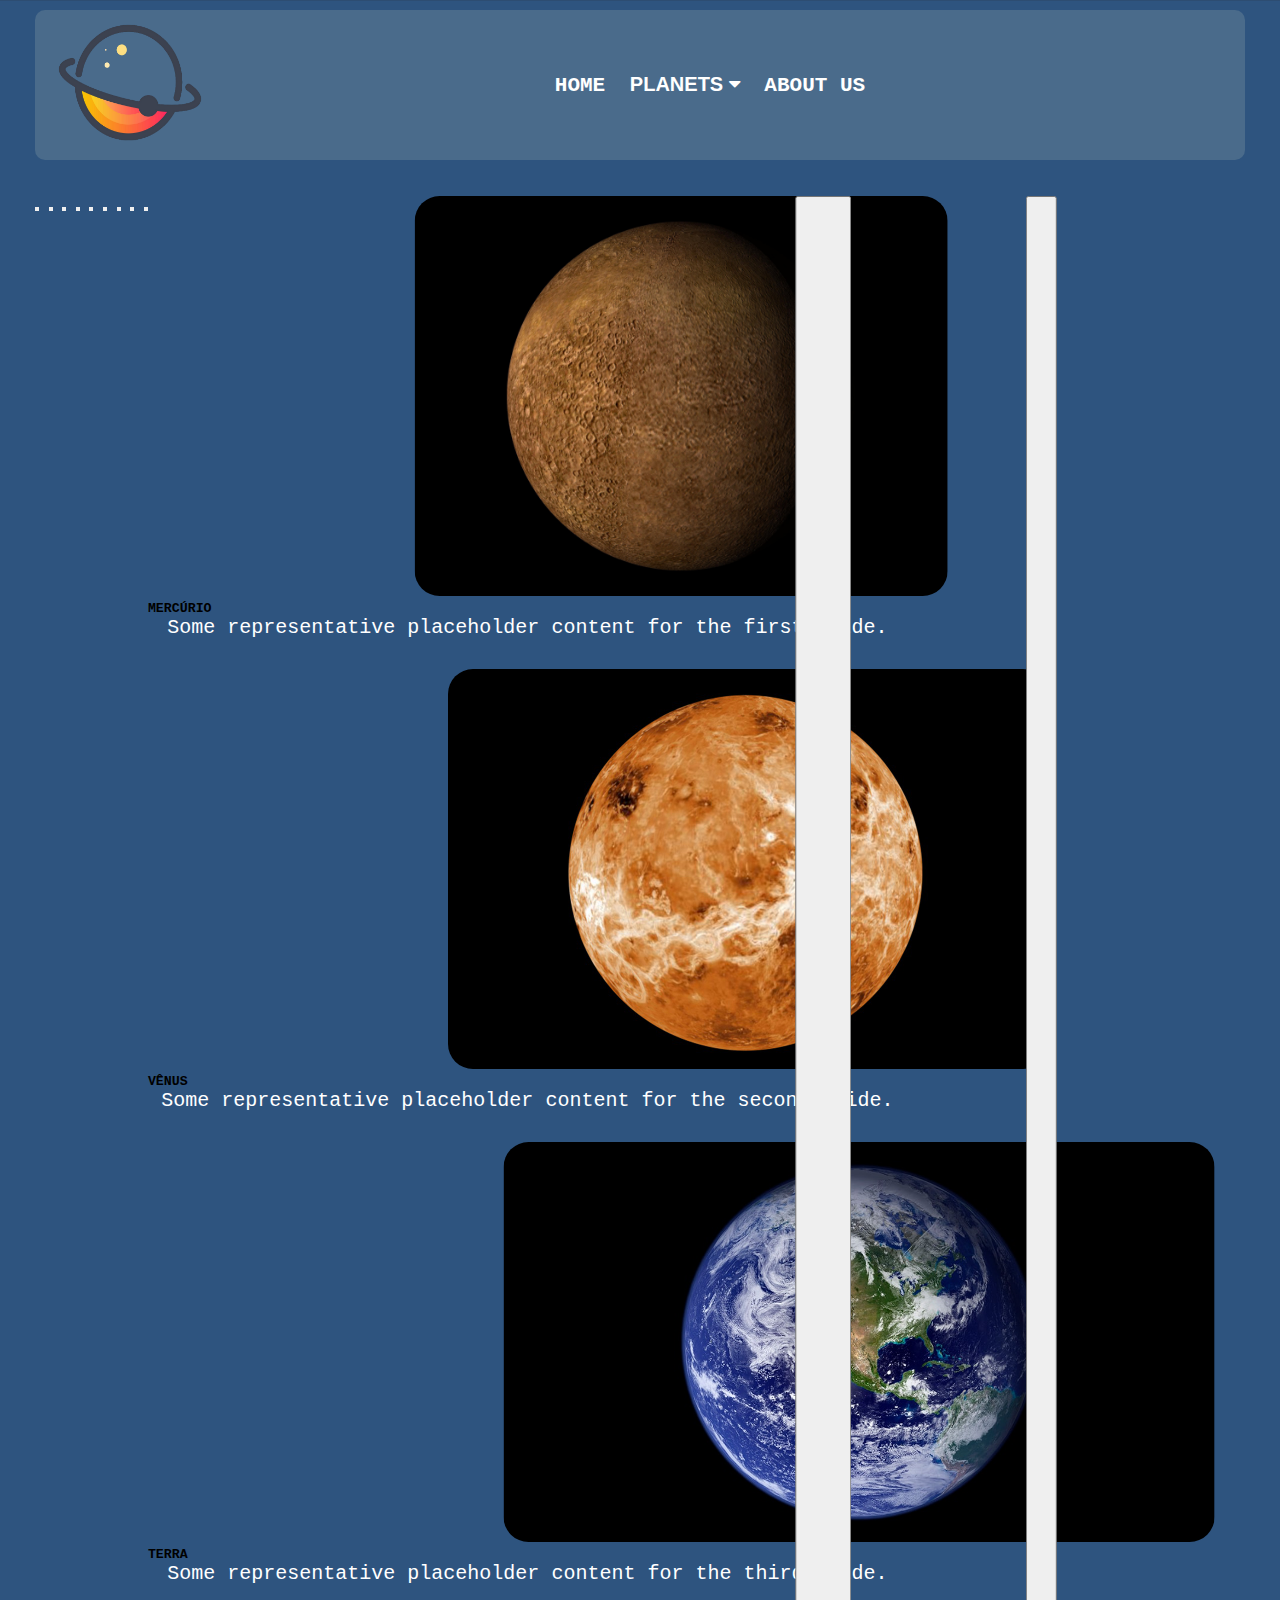
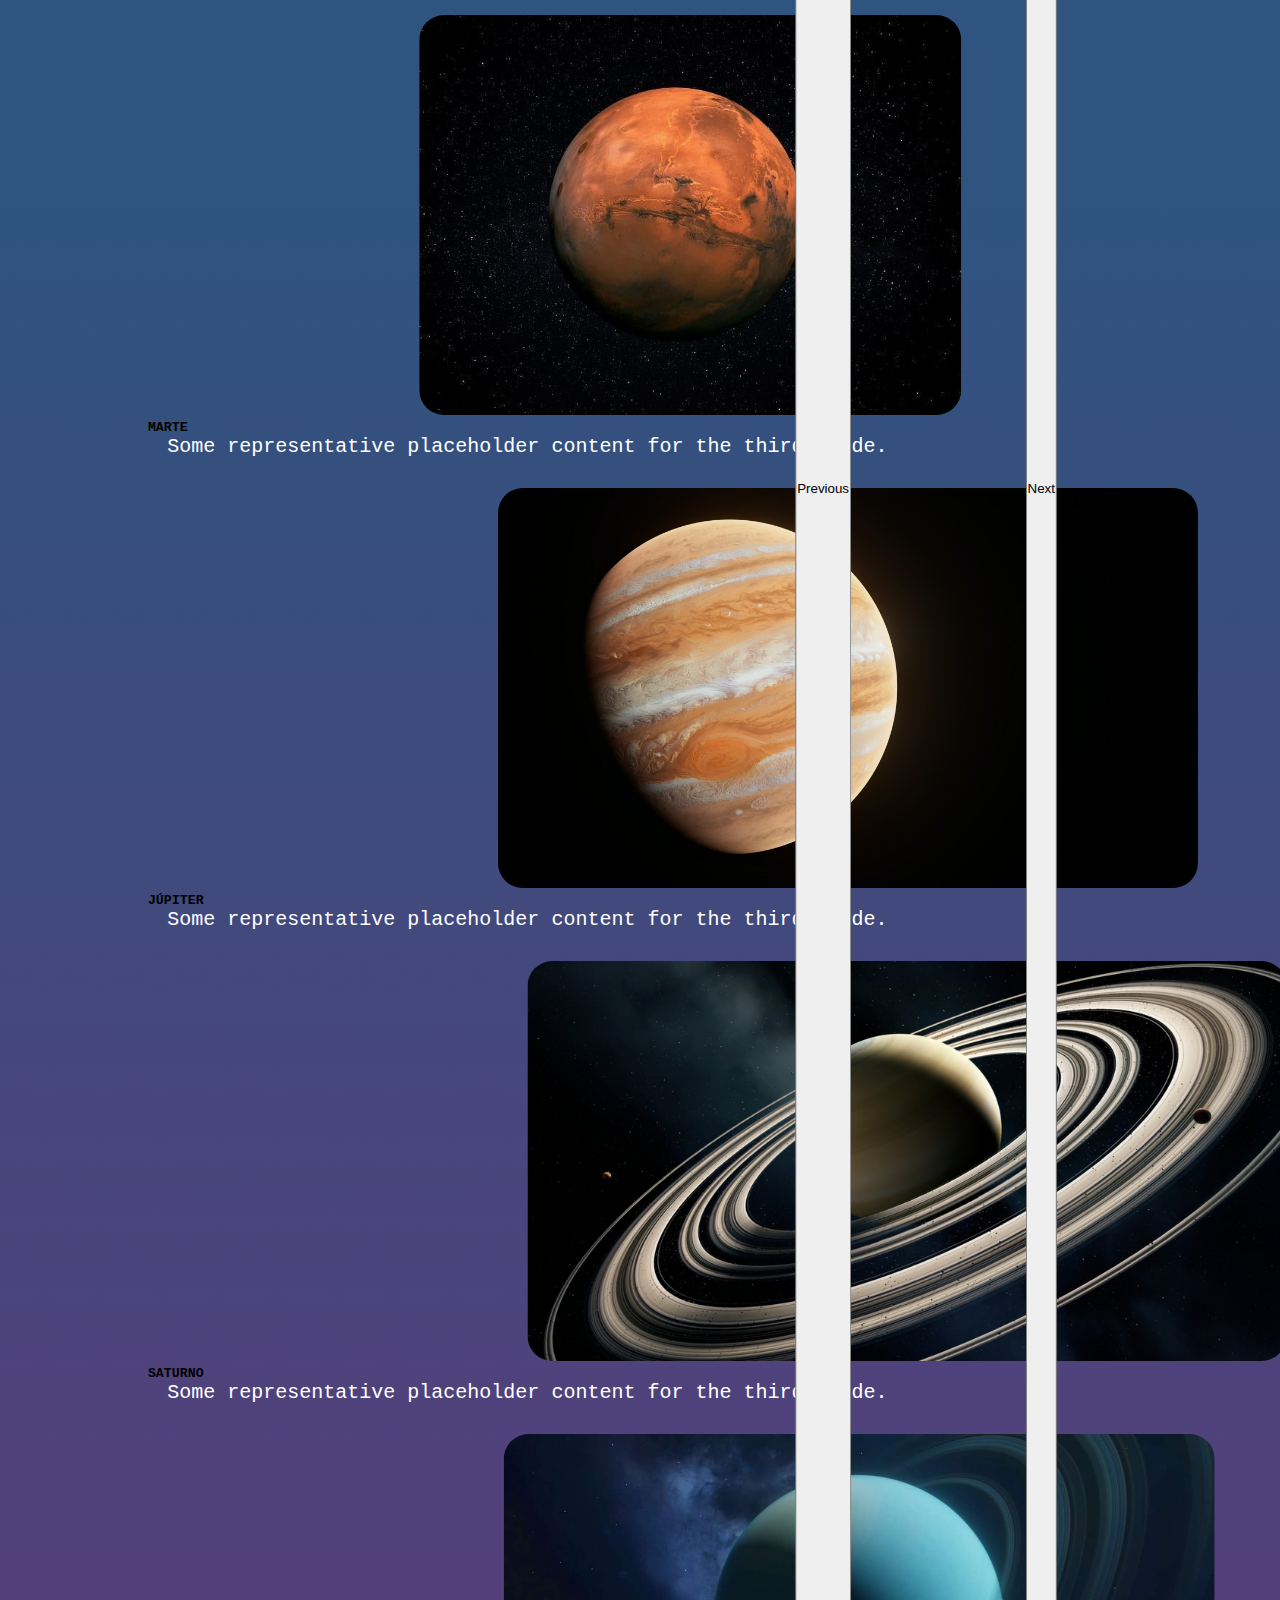
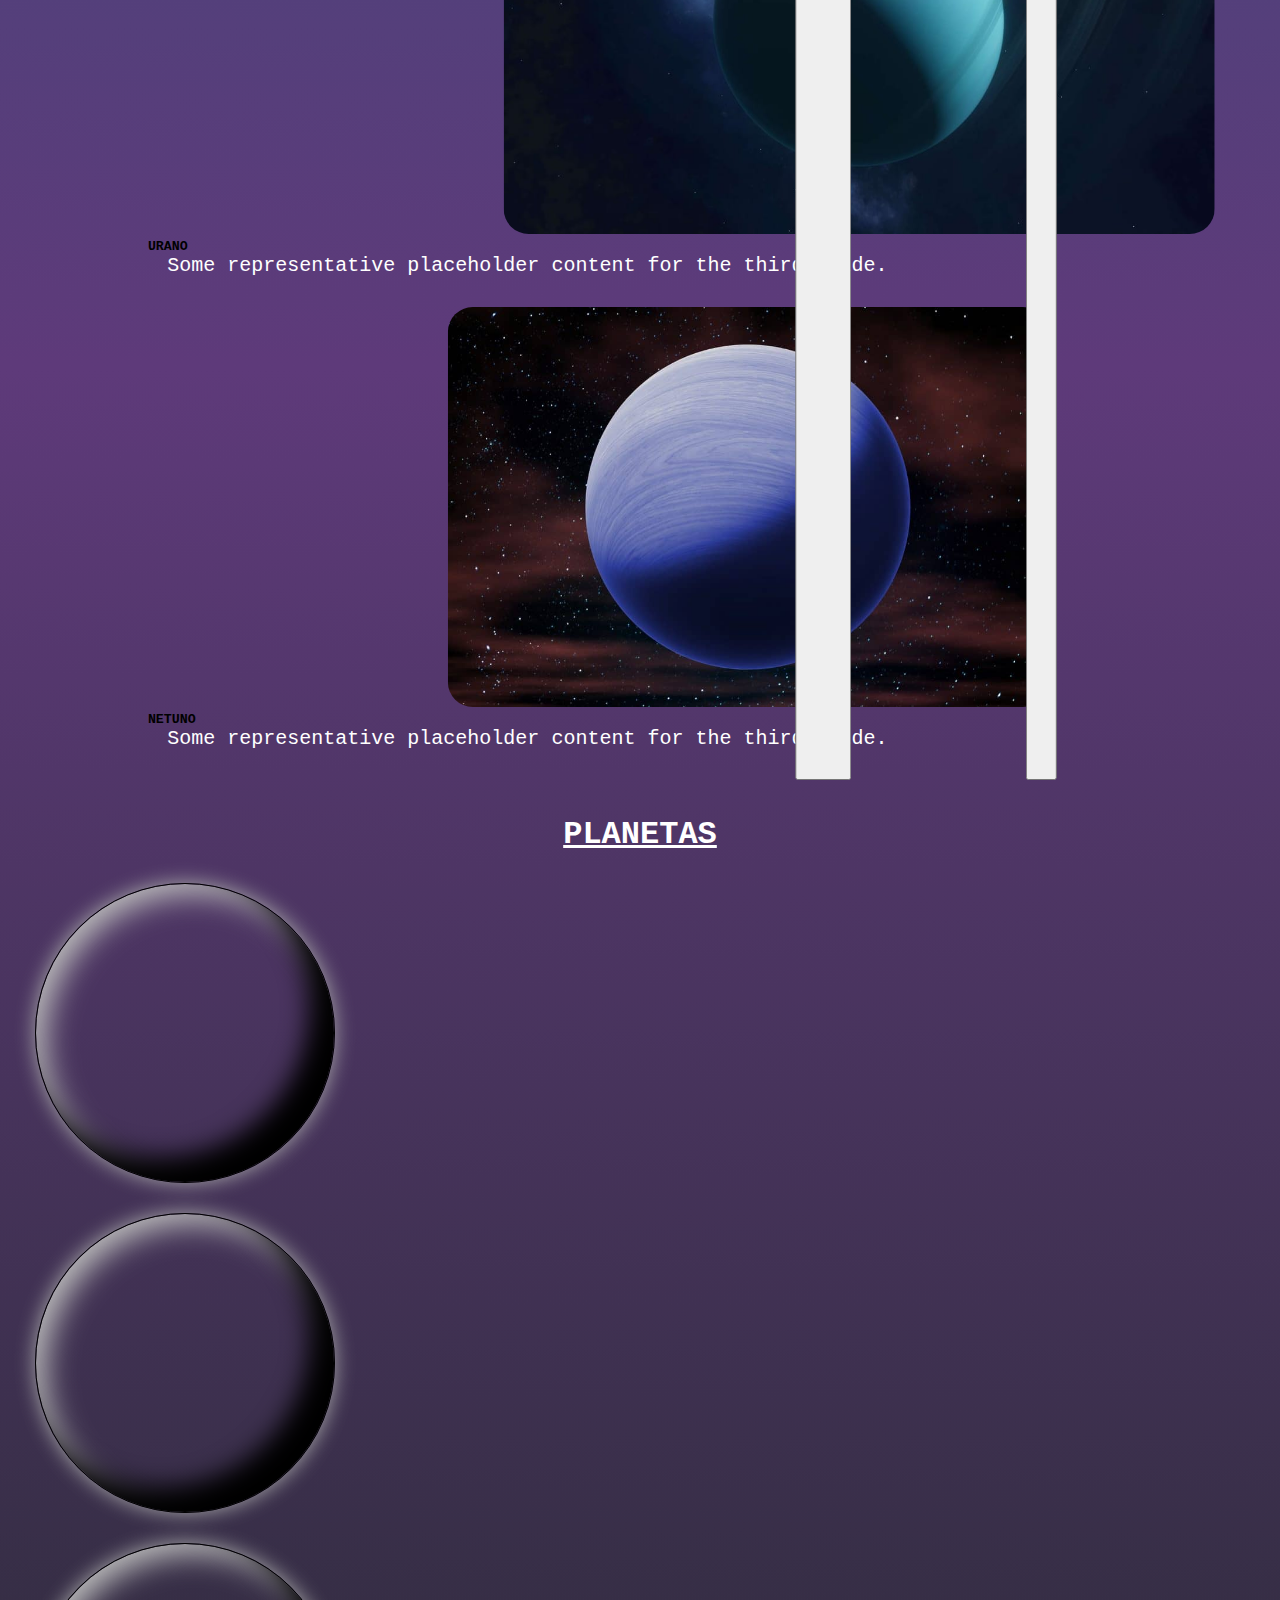
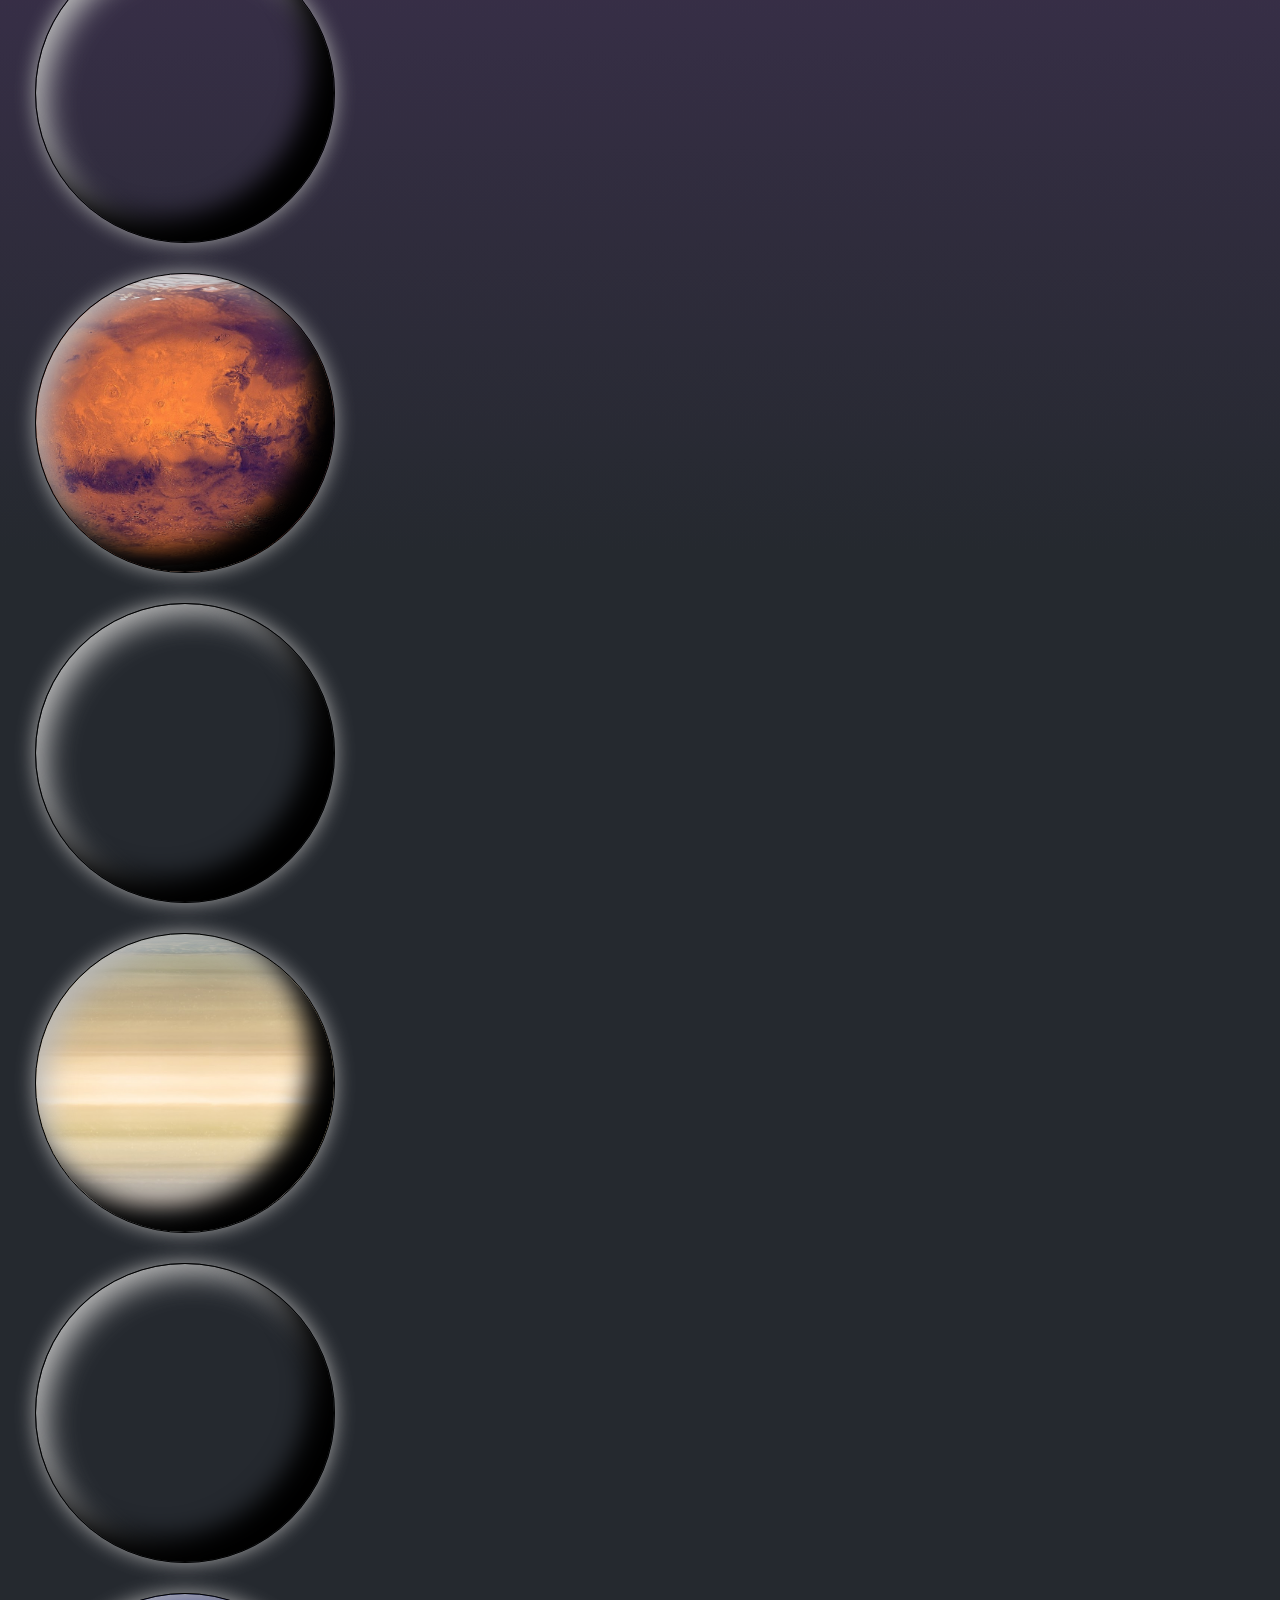
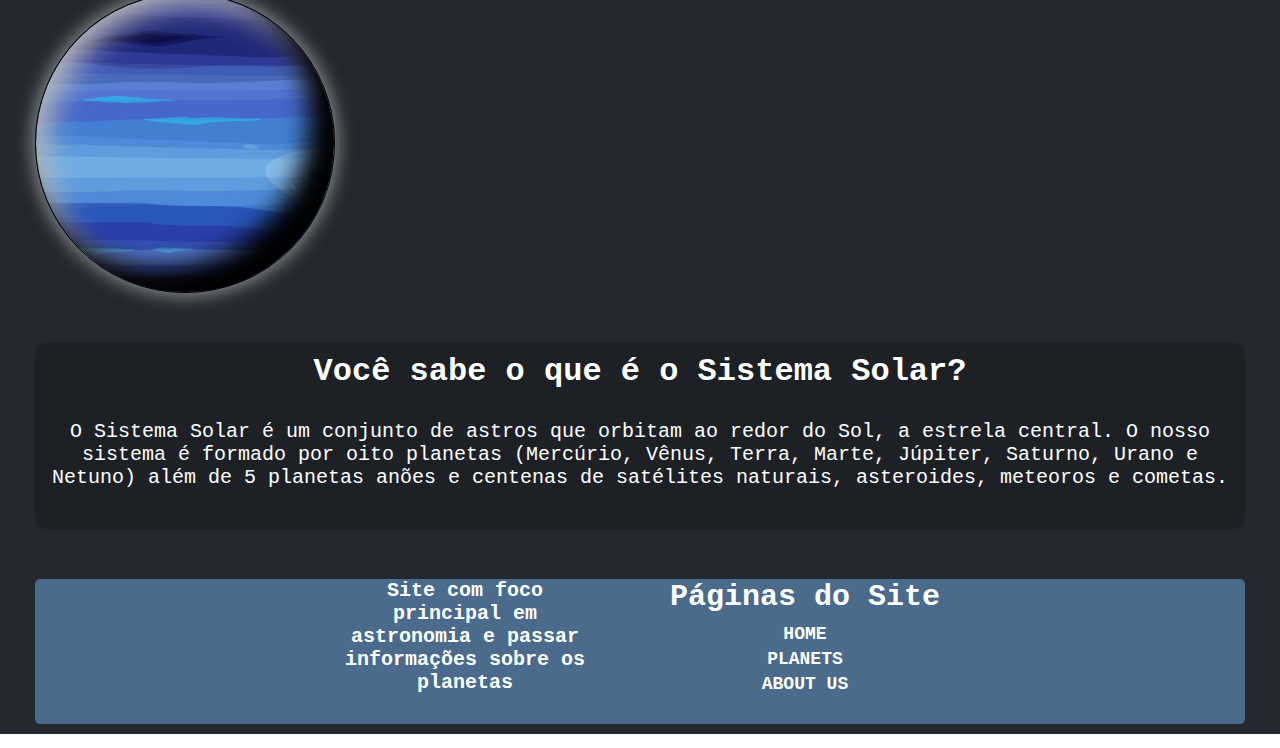
==== index.html @ 299918c6 "Pages" ====
<!DOCTYPE html>
<html lang="pt-br">

<head>
  <meta charset="UTF-8">
  <meta http-equiv="X-UA-Compatible" content="IE=edge">
  <meta name="viewport" content="width=device-width, initial-scale=1.0">
  <meta http-equiv="X-UA-Compatible" content="ie=edge">
  <meta http-equiv="Content-Type" content="text/html;charset=UTF-8">
  <link href="https://cdn.jsdelivr.net/npm/bootstrap@5.3.0-alpha1/dist/css/bootstrap.min.css" rel="stylesheet"
    integrity="sha384-GLhlTQ8iRABdZLl6O3oVMWSktQOp6b7In1Zl3/Jr59b6EGGoI1aFkw7cmDA6j6gD" crossorigin="anonymous">
  <link rel="stylesheet" href="https://cdnjs.cloudflare.com/ajax/libs/font-awesome/6.2.0/css/all.min.css" />
  <link rel="stylesheet" href="https://cdnjs.cloudflare.com/ajax/libs/font-awesome/4.7.0/css/font-awesome.min.css" />
  <title>Planets Informations</title>
  <link rel="stylesheet" href="css/style.css" />
</head>

<body class="bg-transparent">
  <div class="myTopnav" id="myTopnav">
    <img src="img/logo.png" />
    <div class="links">
      <a href="javascript:void(0);" class="icon" onclick="myFunction()">
        <i class="fa fa-bars"></i>
      </a>
      <a href="index.html" class="active">HOME</a>
      <div class="dropdown">
        <button class="dropbtn">PLANETS
          <i class="fa fa-caret-down"></i>
          </a>
          <div class="dropdown-content">
            <a class="isDisabled" href="#">MERCÚRIO</a>
            <a href="#">VÊNUS</a>
            <a href="planetas/Terra/index.html">TERRA</a>
            <a href="planetas/Marte/index.html">MARTE</a>
            <a class="isDisabled" href="#">JÚPITER</a>
            <a href="planetas/Saturno/index.html">SATURNO</a>
            <a class="isDisabled" href="#">URANO</a>
            <a href="#">NETUNO</a>
          </div>
      </div>
      <a href="planetas/SolarSystem.html">ABOUT US</a>
    </div>
  </div><br><br>

  <div id="carouselExampleAutoplaying" class="carousel slide carousel-fade position-sticky" data-bs-ride="carousel">
    <div class="carousel-indicators">
      <button type="button" data-bs-target="#carouselExampleCaptions" data-bs-slide-to="0" class="active"
        aria-current="true" aria-label="Slide 1"></button>
      <button type="button" data-bs-target="#carouselExampleCaptions" data-bs-slide-to="1"
        aria-label="Slide 2"></button>
      <button type="button" data-bs-target="#carouselExampleCaptions" data-bs-slide-to="2"
        aria-label="Slide 3"></button>
      <button type="button" data-bs-target="#carouselExampleCaptions" data-bs-slide-to="3"
        aria-label="Slide 4"></button>
      <button type="button" data-bs-target="#carouselExampleCaptions" data-bs-slide-to="4"
        aria-label="Slide 5"></button>
      <button type="button" data-bs-target="#carouselExampleCaptions" data-bs-slide-to="5"
        aria-label="Slide 6"></button>
      <button type="button" data-bs-target="#carouselExampleCaptions" data-bs-slide-to="6"
        aria-label="Slide 7"></button>
      <button type="button" data-bs-target="#carouselExampleCaptions" data-bs-slide-to="7"
        aria-label="Slide 8"></button>
      <button type="button" data-bs-target="#carouselExampleCaptions" data-bs-slide-to="8"
        aria-label="Slide 9"></button>
    </div>
    <div class="carousel-inner">
      <div class="carousel-item active ">
        <img src="img/img-1.jpg" class="d-block w-50 " alt="...">
        <div class="carousel-caption d-none d-md-block">
          <h5>MERCÚRIO</h5>
          <p>Some representative placeholder content for the first slide.</p>
        </div>
      </div>
      <div class="carousel-item">
        <img src="img/img-2.jpg" class="d-block w-50" alt="...">
        <div class="carousel-caption d-none d-md-block">
          <h5>VÊNUS</h5>
          <p>Some representative placeholder content for the second slide.</p>
        </div>
      </div>
      <div class="carousel-item">
        <img src="img/img-3.jpg" class="d-block w-50" alt="...">
        <div class="carousel-caption d-none d-md-block">
          <h5>TERRA</h5>
          <p>Some representative placeholder content for the third slide.</p>
        </div>
      </div>
      <div class="carousel-item">
        <img src="img/img-4.jpg" class="d-block w-50" alt="...">
        <div class="carousel-caption d-none d-md-block">
          <h5>MARTE</h5>
          <p>Some representative placeholder content for the third slide.</p>
        </div>
      </div>
      <div class="carousel-item">
        <img src="img/img-5.jpg" class="d-block w-50" alt="...">
        <div class="carousel-caption d-none d-md-block">
          <h5>JÚPITER</h5>
          <p>Some representative placeholder content for the third slide.</p>
        </div>
      </div>
      <div class="carousel-item">
        <img src="img/img-6.jpg" class="d-block w-50" alt="...">
        <div class="carousel-caption d-none d-md-block">
          <h5>SATURNO</h5>
          <p>Some representative placeholder content for the third slide.</p>
        </div>
      </div>
      <div class="carousel-item">
        <img src="img/img-7.jpg" class="d-block w-50" alt="...">
        <div class="carousel-caption d-none d-md-block">
          <h5>URANO</h5>
          <p>Some representative placeholder content for the third slide.</p>
        </div>
      </div>
      <div class="carousel-item">
        <img src="img/img-8.jpg" class="d-block w-50" alt="...">
        <div class="carousel-caption d-none d-md-block">
          <h5>NETUNO</h5>
          <p>Some representative placeholder content for the third slide.</p>
        </div>
      </div>
    </div>
    <button class="carousel-control-prev" type="button" data-bs-target="#carouselExampleAutoplaying"
      data-bs-slide="prev">
      <span class="carousel-control-prev-icon" aria-hidden="true"></span>
      <span class="visually-hidden">Previous</span>
    </button>
    <button class="carousel-control-next" type="button" data-bs-target="#carouselExampleAutoplaying"
      data-bs-slide="next">
      <span class="carousel-control-next-icon" aria-hidden="true"></span>
      <span class="visually-hidden">Next</span>
    </button>
  </div><br><br>

  <div class="container row mx-auto d-flex justify-content-center">
    <h1>PLANETAS</h1>
    <div id="planet" class="mercurio"><div>
      <a class="d-flex justify-content-center" href="#">
        MERCÚRIO
      </a>
    </div></div>
    <div id="planet" class="venus">
      <div>
        <a class="d-flex justify-content-center" href="#">
          VÊNUS
        </a>
      </div>
    </div>
    <div id="planet" class="terra">
      <div>
        <a class="d-flex justify-content-center" href="planetas/Terra/index.html">
          TERRA
        </a>
      </div>
    </div>
    <div id="planet" class="marte">
      <div>
        <a class="d-flex justify-content-center" href="planetas/Marte/index.html">
          MARTE
        </a>
      </div>
    </div>
    <div id="planet" class="jupiter"><div>
      <a class="d-flex justify-content-center" href="#">
        JÚPITER
      </a>
    </div></div>
    <div id="planet" class="saturno"><div>
      <a class="d-flex justify-content-center" href="planetas/Saturno/index.html">
        SATURNO
      </a>
    </div></div>
    <div id="planet" class="urano"><div>
      <a class="d-flex justify-content-center" href="#">
        URANO
      </a>
    </div></div>
    <div id="planet" class="netuno"><div>
      <a class="d-flex justify-content-center" href="#">
        NETUNO
      </a>
    </div></div>
  </div>

  <div class="texto">
    <h1>Você sabe o que é o Sistema Solar?</h1>
    <p>
      O Sistema Solar é um conjunto de astros que orbitam ao redor do Sol, a
      estrela central. O nosso sistema é formado por oito planetas (Mercúrio,
      Vênus, Terra, Marte, Júpiter, Saturno, Urano e Netuno) além de 5
      planetas anões e centenas de satélites naturais, asteroides, meteoros e
      cometas.
    </p>
  </div>

  <footer>
    <div class="rodape">
      <div class="textoprin">
        <h3>
          Site com foco principal em astronomia e passar informações sobre os
          planetas
        </h3>
      </div>
      <div class="box__footer">
        <h1>Páginas do Site</h1>
        <a href="#">HOME</a>
        <a href="#">PLANETS</a>
        <a href="#">ABOUT US</a>
      </div>
    </div>
  </footer>
</body>
<script src="js/script.js" defer></script>
<script src="js/bootstrap.min.js" defer></script>

</html>
---- css/style.css ----
* {
  margin: 0;
  padding: 0;
  box-sizing: border-box;
}

html {
  font-family: "Space Mono", monospace;
  display: flex;
  padding: 0 35px;
  align-items: center;
  justify-content: center;
  background: linear-gradient(#2e547f, #2e547f, #5e3a7a, #25292f, #25292f);
}

h1 {
  font-family: "Space Mono", monospace;
  color: #fff;
  margin-bottom: 30px;
  text-align: center;
}

p { 
  color: #fff;
  text-align: center;
  font-size: 20px;
  margin-bottom: 30px;
}

.texto {
  font-family: "Space Mono", monospace;
  border-radius: 10px;
  padding: 10px;
  background-color: rgba(0, 0, 0, 0.2);
  margin-bottom: 50px;
}

/* Navabar */

.myTopnav {
  font-family: "Space Mono", monospace;
  display: flex;
  border-radius: 10px;
  margin-top: 10px;
  align-items: center;
  background-color: rgb(74, 107, 139);
  color: white;
}

.myTopnav .icon {
  display: none;
}

.myTopnav .icon i {
  font-size: 30px;
  transition: all 1s;
}

.myTopnav img {
  width: 250px;
  height: 200px;
  margin-right: -80px;
  margin-top: -15px;
  margin-left: -30px;
  margin-bottom: -35px;
}

.isDisabled {
  color: currentColor;
  cursor: not-allowed;
  opacity: 0.1;
  text-decoration: none;
}

.links {
  margin-left: auto;
  margin-right: auto;
  text-align: center;
}

.links a {
  font-weight: bold;
  margin: 15px;
  font-size: 21px;
  color: white;
  text-decoration: none;
}

.links a:hover {
  opacity: 0.7;
}

.dropdown {
  position: relative;
  display: inline-block;
}

.dropdown .dropbtn {
  font-weight: bold;
  cursor: pointer;
  background-color: inherit;
  outline: none;
  border: none;
  font-size: 20px;
  color: white;
  text-decoration: none;
  text-align: center;
}

.dropdown span:hover {
  opacity: 0.7;
}

.dropdown-content {
  display: none;
  position: absolute;
  border-radius: 25px;
  min-width: 160px;
  background-color: rgb(74, 107, 139);
  box-shadow: 0px 8px 16px 0px rgba(0, 0, 0, 0.2);
  z-index: 1;
}

.dropdown-content a {
  float: none;
  color: #fff;
  text-decoration: none;
  display: block;
  font-size: 18px;
  text-align: center;
  margin: 0;
  padding: 6px;
}

.dropdown:hover .dropdown-content {
  display: block;
}

@media screen and (max-width: 700px) {

  .myTopnav a:not(:first-child),
  .dropdown .dropbtn {
    display: none;
  }

  .myTopnav a.icon {
    float: right;
    display: block;
  }
}

@media screen and (max-width: 700px) {
  .myTopnav.responsive {
    position: relative;
  }

  .myTopnav.responsive a.icon {
    position: absolute;
    right: 0;
    top: 0;
  }

  .myTopnav.responsive a {
    float: none;
    display: block;
    text-align: center;
  }

  .myTopnav.responsive .dropdown {
    float: inline-end;
  }

  .myTopnav.responsive .dropdown-content {
    position: absolute;
  }

  .myTopnav.responsive .dropdown .dropbtn {
    display: block;
    width: 100%;
    text-align: center;
  }
}

/* Rodapé */

footer {
  font-family: "Space Mono", monospace;
  width: 100%;
  position: relative;
  bottom: 0;
  padding: 30px 0px;
  background-color: rgb(74, 107, 139);
  border-radius: 5px;
  color: white;
  margin-bottom: 10px;
}

.rodape {
  align-items: center;
  display: flex;
  justify-content: space-between;
  max-width: 600px;
  margin: auto;
  margin-top: -30px;
}

.textoprin {
  max-width: 250px;
  font-weight: 500;
  color: white;
  text-align: center;
}

.textoprin h3 {
  font-size: 20px;
}

.box__footer {
  text-align: center;
  display: flex;
  color: white;
  flex-direction: column;
}

.box__footer h1 {
  margin-bottom: 5px;
  font-size: 30px;
  color: white;
  font-weight: 700;
}

.box__footer a {
  margin-top: 5px;
  font-size: 18px;
  color: white;
  font-weight: 600;
  text-decoration: none;
}

.box__footer a:hover {
  opacity: 0.7;
}

/* SlideShow */

.carousel {
  font-family: "Space Mono", monospace;
  display: flex;
  position: relative;
}

.carousel img {
  height: 400px;
  border-radius: 25px;
  object-fit: cover;
  user-select: none;
  left: 50%;
  transform: translate(50%);
}

.carousel .carousel-control-prev {
  left: 50%;
  transform: translate(-200%);
}

.carousel .carousel-control-next {
  right: 50%;
  transform: translate(200%);
}

/* PLANETAS */

.container {
  margin-bottom: 50px;
}

.container h1 {
  font-family: "Space Mono", monospace;
  text-decoration: underline;
  color: #fff;
  text-align: center;
}

#planet {
  width: 300px;
  height: 300px;
  border: 1px solid rgb(0, 0, 0);
  border-radius: 50%;
  position: relative;
  background-size: cover;
  box-shadow: -25px -25px 25px black inset, 10px 10px 30px rgb(186, 186, 186) inset, 0px 0px 20px  #a9a9a9;
  animation: rotate 15s linear infinite;
  margin-bottom: 30px;
  margin-right: 20px;
}

.mercurio{
background-image: url(https://cdn.pixabay.com/photo/2020/02/04/17/08/map-4818866_960_720.jpg); 
}

.venus {
  background-image: url(https://cdn.pixabay.com/photo/2020/02/04/17/12/map-4818876_1280.jpg);
}

.terra {
  background-image: url(https://www.gisandbeers.com/wp-content/uploads/2018/09/Descargar-Blue-Marble-de-la-NASA.jpg);
}

.marte {
  background-image: url(../planetas/Marte/img/4.jpeg);
}

.jupiter {
  background-image: url(https://cdn.sci.news/images/enlarge2/image_3337_1e-Jupiter-Map.jpg);
}

.saturno {
  background-image: url(../planetas/Saturno/imagens/4.jpg);
}

.urano {
  background-image: url(https://static.vecteezy.com/ti/vetor-gratis/t1/1998851-abstract-background-of-uranus-surface-gratis-vetor.jpg);
}

.netuno {
  background-image: url(../planetas/4.jpeg);
}

#planet a {
  font-family: "Space Mono", monospace;
  position: absolute;
  font-size: 40px;
  color: none;
  visibility: hidden  ;
  text-decoration: none;
  text-shadow: 0px 0px 5px black;
  top: 50%;
}

#planet:hover a{
  width: 300px;
  height: 300px;
  border-radius: 50%;
  padding: 40%;
  margin-left: -12px;
  background-color: rgba(0, 0, 0, 0.5);
  text-align: center;
  visibility: visible;
  color: white;
  position: relative;

}

@keyframes rotate {
  to {
    background-position: 100%;
  }
}
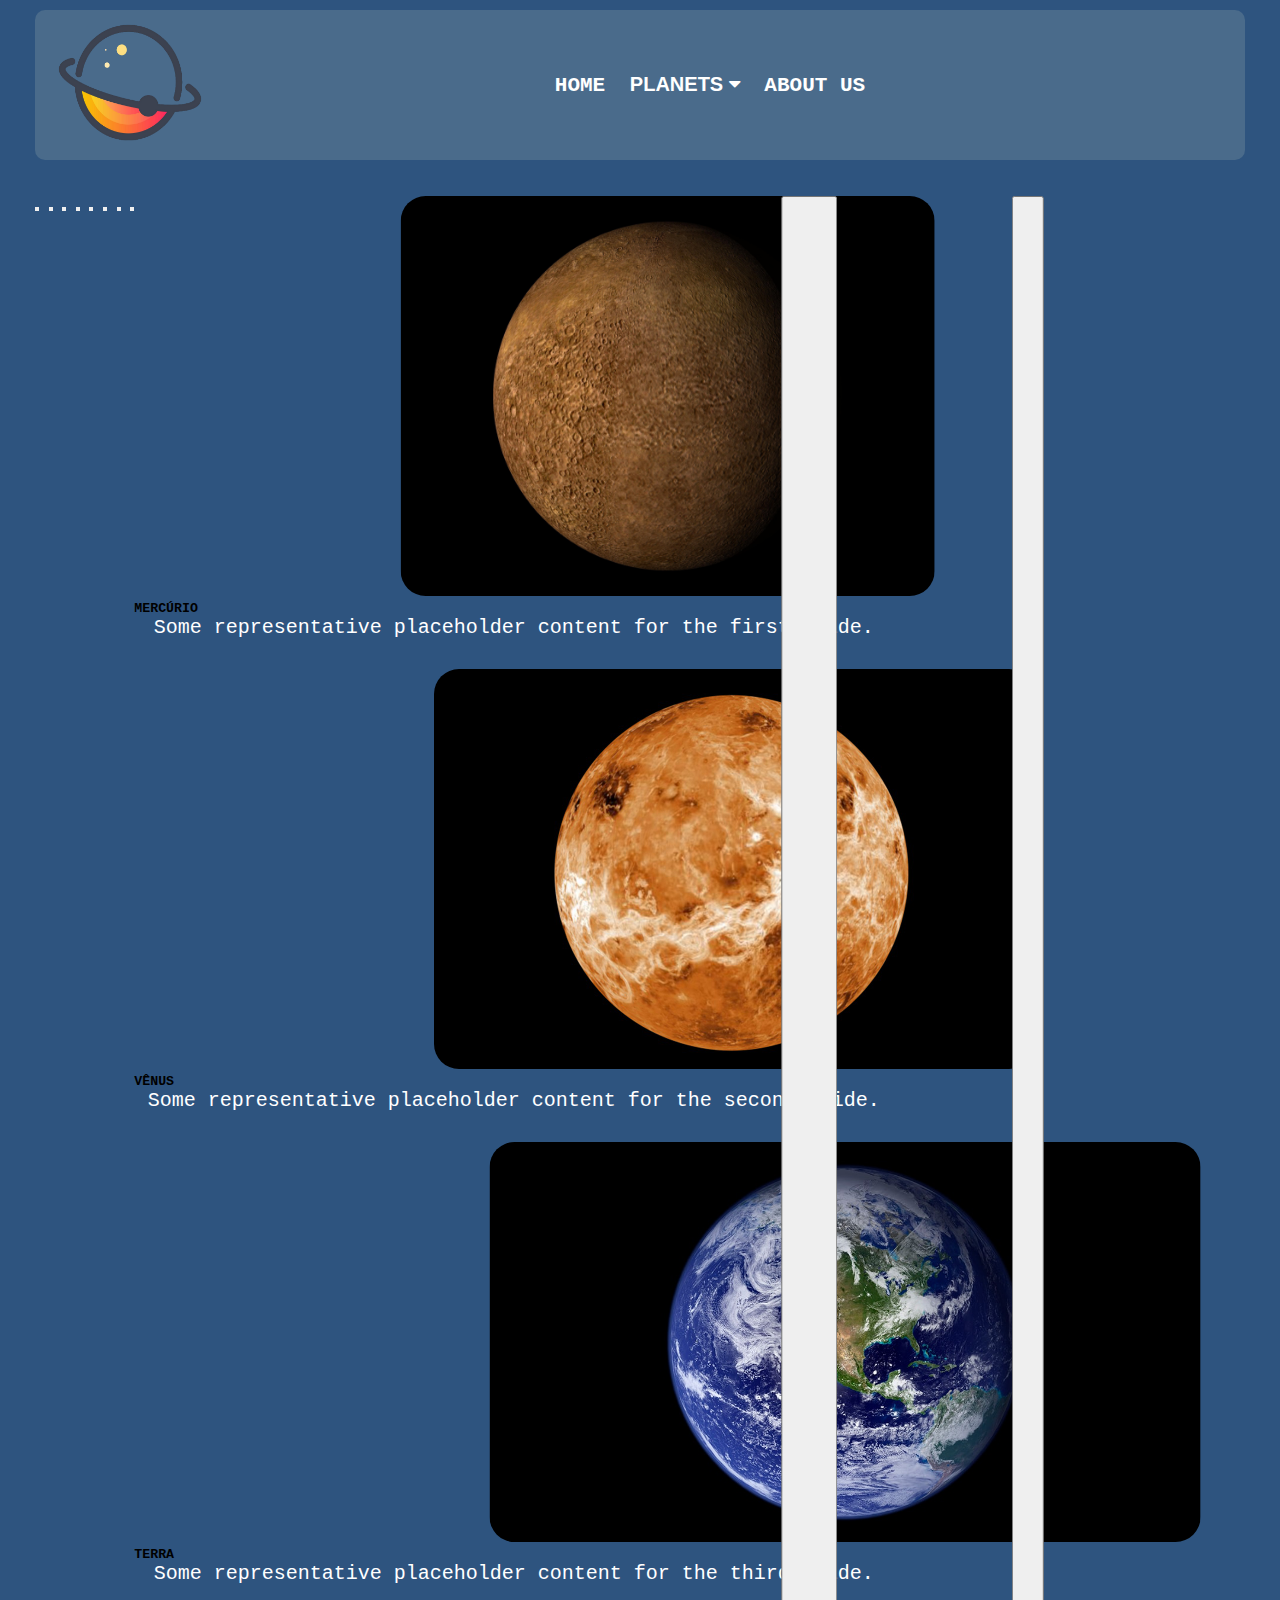
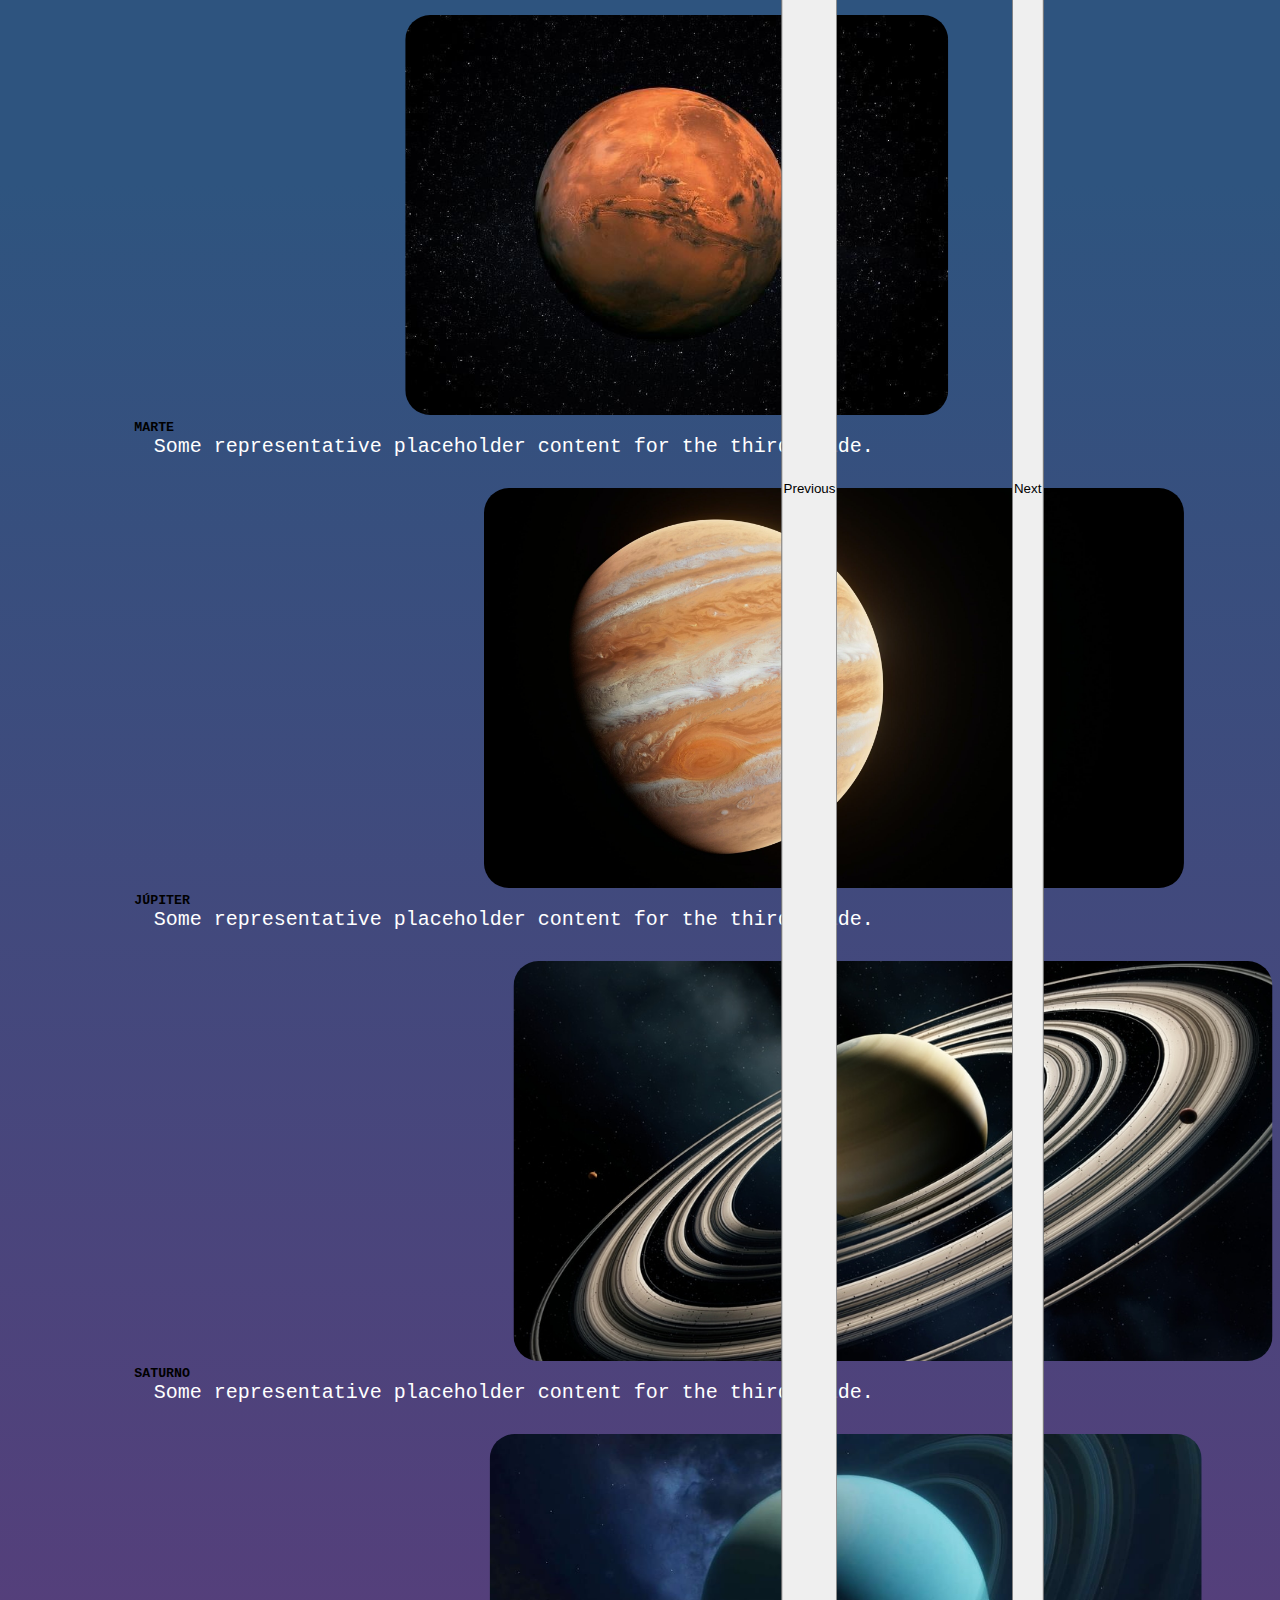
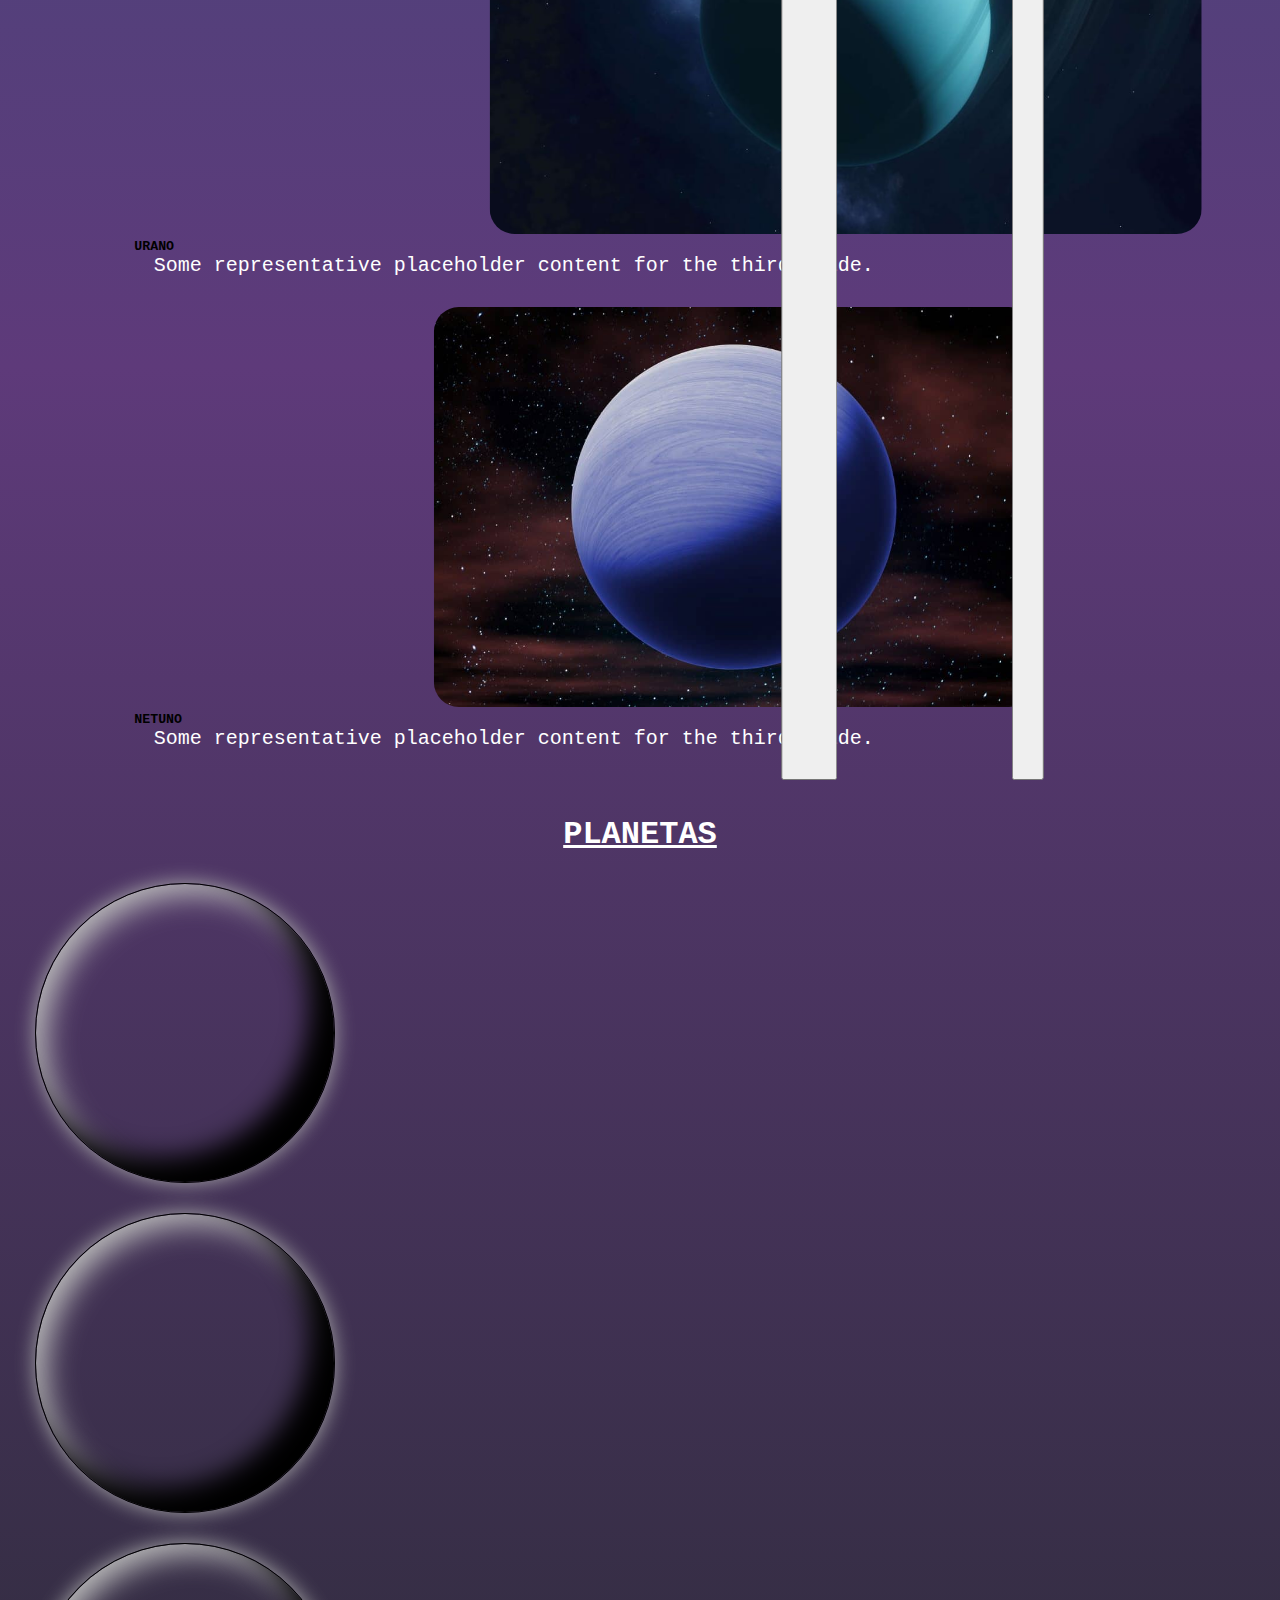
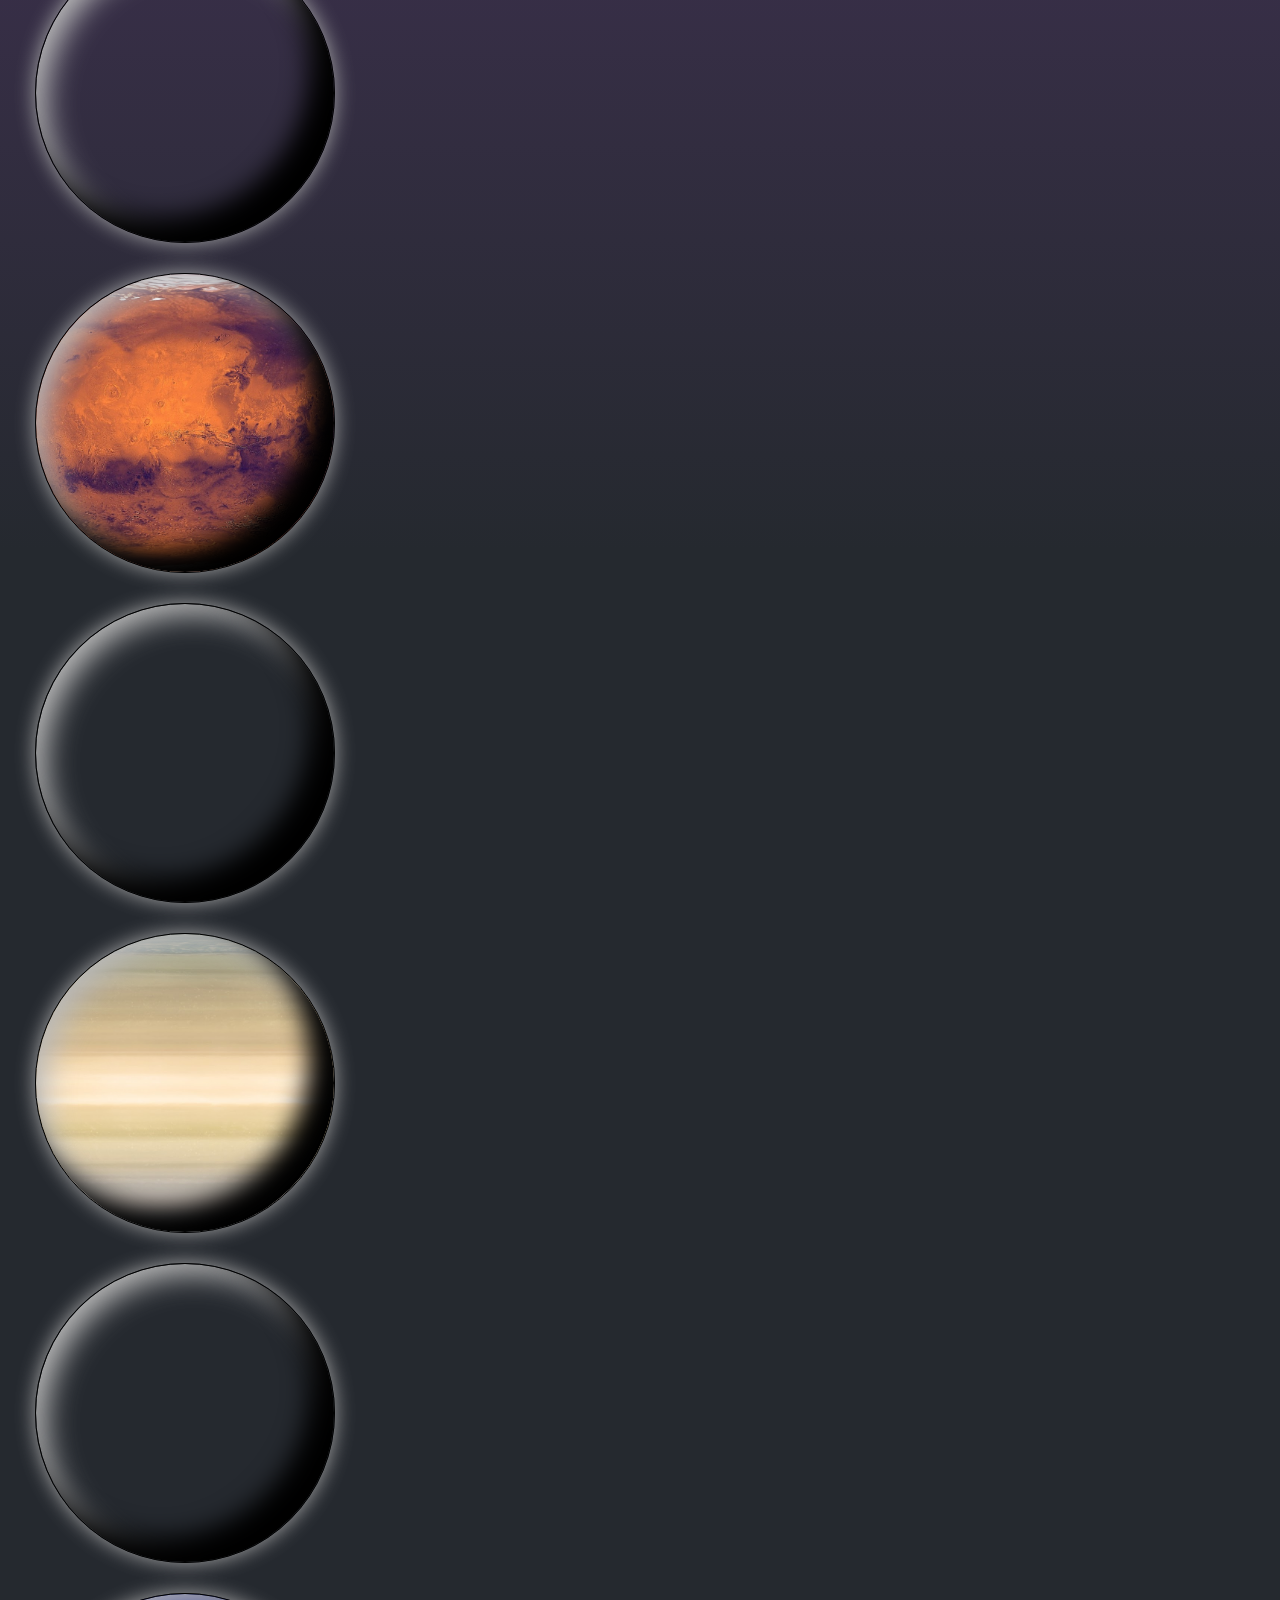
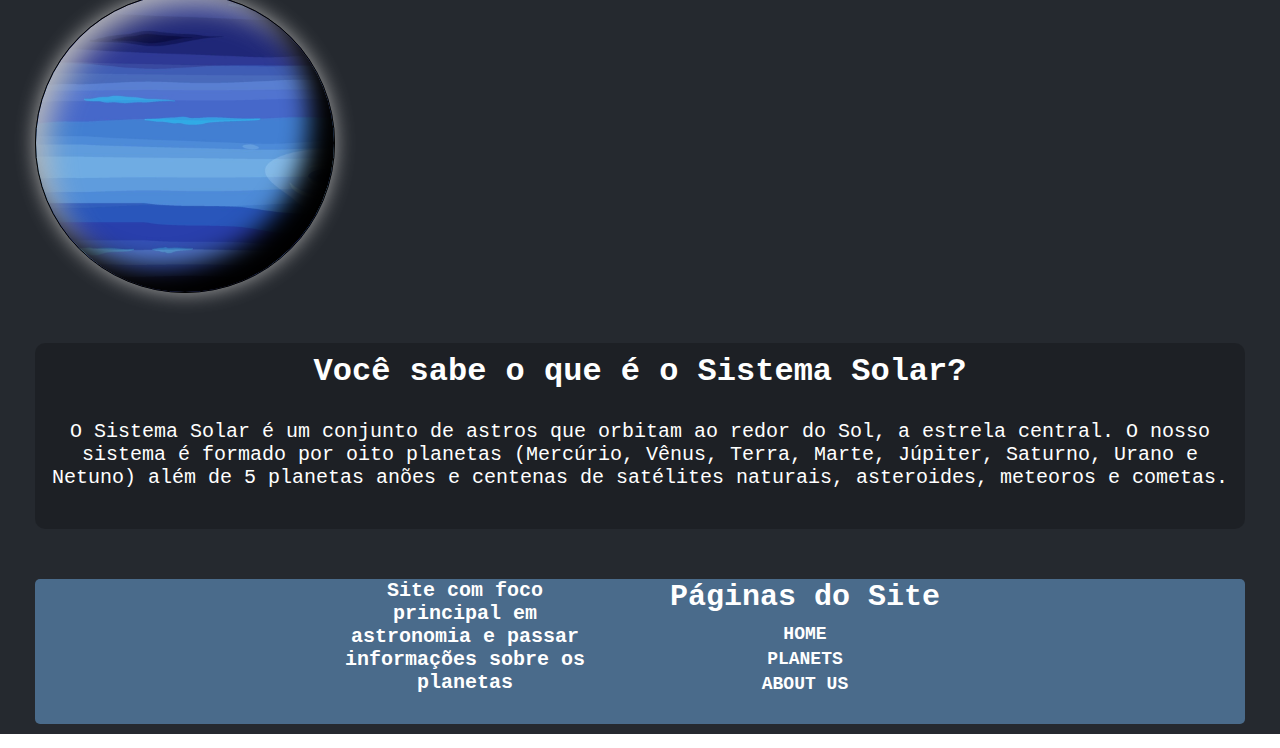
==== commit a9c620d1: "Pages" ====
--- a/index.html
+++ b/index.html
@@ -28,14 +28,14 @@
           <i class="fa fa-caret-down"></i>
           </a>
           <div class="dropdown-content">
-            <a class="isDisabled" href="#">MERCÚRIO</a>
-            <a href="#">VÊNUS</a>
+            <a class="isDisabled">MERCÚRIO</a>
+            <a href="planetas/Venus/index.html">VÊNUS</a>
             <a href="planetas/Terra/index.html">TERRA</a>
             <a href="planetas/Marte/index.html">MARTE</a>
-            <a class="isDisabled" href="#">JÚPITER</a>
+            <a class="isDisabled">JÚPITER</a>
             <a href="planetas/Saturno/index.html">SATURNO</a>
-            <a class="isDisabled" href="#">URANO</a>
-            <a href="#">NETUNO</a>
+            <a class="isDisabled">URANO</a>
+            <a href="planetas/Netuno/index.html">NETUNO</a>
           </div>
       </div>
       <a href="planetas/SolarSystem.html">ABOUT US</a>
@@ -60,8 +60,6 @@
         aria-label="Slide 7"></button>
       <button type="button" data-bs-target="#carouselExampleCaptions" data-bs-slide-to="7"
         aria-label="Slide 8"></button>
-      <button type="button" data-bs-target="#carouselExampleCaptions" data-bs-slide-to="8"
-        aria-label="Slide 9"></button>
     </div>
     <div class="carousel-inner">
       <div class="carousel-item active ">
@@ -114,7 +112,7 @@
         </div>
       </div>
       <div class="carousel-item">
-        <img src="img/img-8.jpg" class="d-block w-50" alt="...">
+        <img src="img/img-8.jpg" href="planetas/Netuno/index.html" class="d-block w-50" alt="...">
         <div class="carousel-caption d-none d-md-block">
           <h5>NETUNO</h5>
           <p>Some representative placeholder content for the third slide.</p>
@@ -133,16 +131,18 @@
     </button>
   </div><br><br>
 
-  <div class="container row mx-auto d-flex justify-content-center">
+  <div id="planetas" class="container row mx-auto d-flex justify-content-center">
     <h1>PLANETAS</h1>
-    <div id="planet" class="mercurio"><div>
-      <a class="d-flex justify-content-center" href="#">
-        MERCÚRIO
-      </a>
-    </div></div>
+    <div id="planet" class="mercurio">
+      <div>
+        <a class="isDisabled d-flex justify-content-center">
+          MERCÚRIO
+        </a>
+      </div>
+    </div>
     <div id="planet" class="venus">
       <div>
-        <a class="d-flex justify-content-center" href="#">
+        <a class="d-flex justify-content-center" href="planetas/Venus/index.html">
           VÊNUS
         </a>
       </div>
@@ -161,26 +161,34 @@
         </a>
       </div>
     </div>
-    <div id="planet" class="jupiter"><div>
-      <a class="d-flex justify-content-center" href="#">
-        JÚPITER
-      </a>
-    </div></div>
-    <div id="planet" class="saturno"><div>
-      <a class="d-flex justify-content-center" href="planetas/Saturno/index.html">
-        SATURNO
-      </a>
-    </div></div>
-    <div id="planet" class="urano"><div>
-      <a class="d-flex justify-content-center" href="#">
-        URANO
-      </a>
-    </div></div>
-    <div id="planet" class="netuno"><div>
-      <a class="d-flex justify-content-center" href="#">
-        NETUNO
-      </a>
-    </div></div>
+    <div id="planet" class="jupiter">
+      <div>
+        <a class="isDisabled d-flex justify-content-center">
+          JÚPITER
+        </a>
+      </div>
+    </div>
+    <div id="planet" class="saturno">
+      <div>
+        <a class="d-flex justify-content-center" href="planetas/Saturno/index.html">
+          SATURNO
+        </a>
+      </div>
+    </div>
+    <div id="planet" class="urano">
+      <div>
+        <a class="isDisabled d-flex justify-content-center">
+          URANO
+        </a>
+      </div>
+    </div>
+    <div id="planet" class="netuno">
+      <div>
+        <a class="d-flex justify-content-center" href="planetas/Netuno/index.html">
+          NETUNO
+        </a>
+      </div>
+    </div>
   </div>
 
   <div class="texto">
@@ -205,7 +213,7 @@
       <div class="box__footer">
         <h1>Páginas do Site</h1>
         <a href="#">HOME</a>
-        <a href="#">PLANETS</a>
+        <a href="#planetas">PLANETS</a>
         <a href="#">ABOUT US</a>
       </div>
     </div>
--- a/css/style.css
+++ b/css/style.css
@@ -20,7 +20,7 @@
   text-align: center;
 }
 
-p { 
+p {
   color: #fff;
   text-align: center;
   font-size: 20px;
@@ -288,14 +288,14 @@
   border-radius: 50%;
   position: relative;
   background-size: cover;
-  box-shadow: -25px -25px 25px black inset, 10px 10px 30px rgb(186, 186, 186) inset, 0px 0px 20px  #a9a9a9;
+  box-shadow: -25px -25px 25px black inset, 10px 10px 30px rgb(186, 186, 186) inset, 0px 0px 20px #a9a9a9;
   animation: rotate 15s linear infinite;
   margin-bottom: 30px;
   margin-right: 20px;
 }
 
-.mercurio{
-background-image: url(https://cdn.pixabay.com/photo/2020/02/04/17/08/map-4818866_960_720.jpg); 
+.mercurio {
+  background-image: url(https://cdn.pixabay.com/photo/2020/02/04/17/08/map-4818866_960_720.jpg);
 }
 
 .venus {
@@ -323,7 +323,7 @@
 }
 
 .netuno {
-  background-image: url(../planetas/4.jpeg);
+  background-image: url(../planetas/Netuno/images/4.jpeg);
 }
 
 #planet a {
@@ -331,15 +331,17 @@
   position: absolute;
   font-size: 40px;
   color: none;
-  visibility: hidden  ;
+  visibility: hidden;
   text-decoration: none;
   text-shadow: 0px 0px 5px black;
   top: 50%;
-}
-
-#planet:hover a{
   width: 300px;
   height: 300px;
+  transition: transform 0.5s;
+  transform: scale(0.5);
+}
+
+#planet:hover a {
   border-radius: 50%;
   padding: 40%;
   margin-left: -12px;
@@ -348,7 +350,7 @@
   visibility: visible;
   color: white;
   position: relative;
-
+  transform: scale(1);
 }
 
 @keyframes rotate {
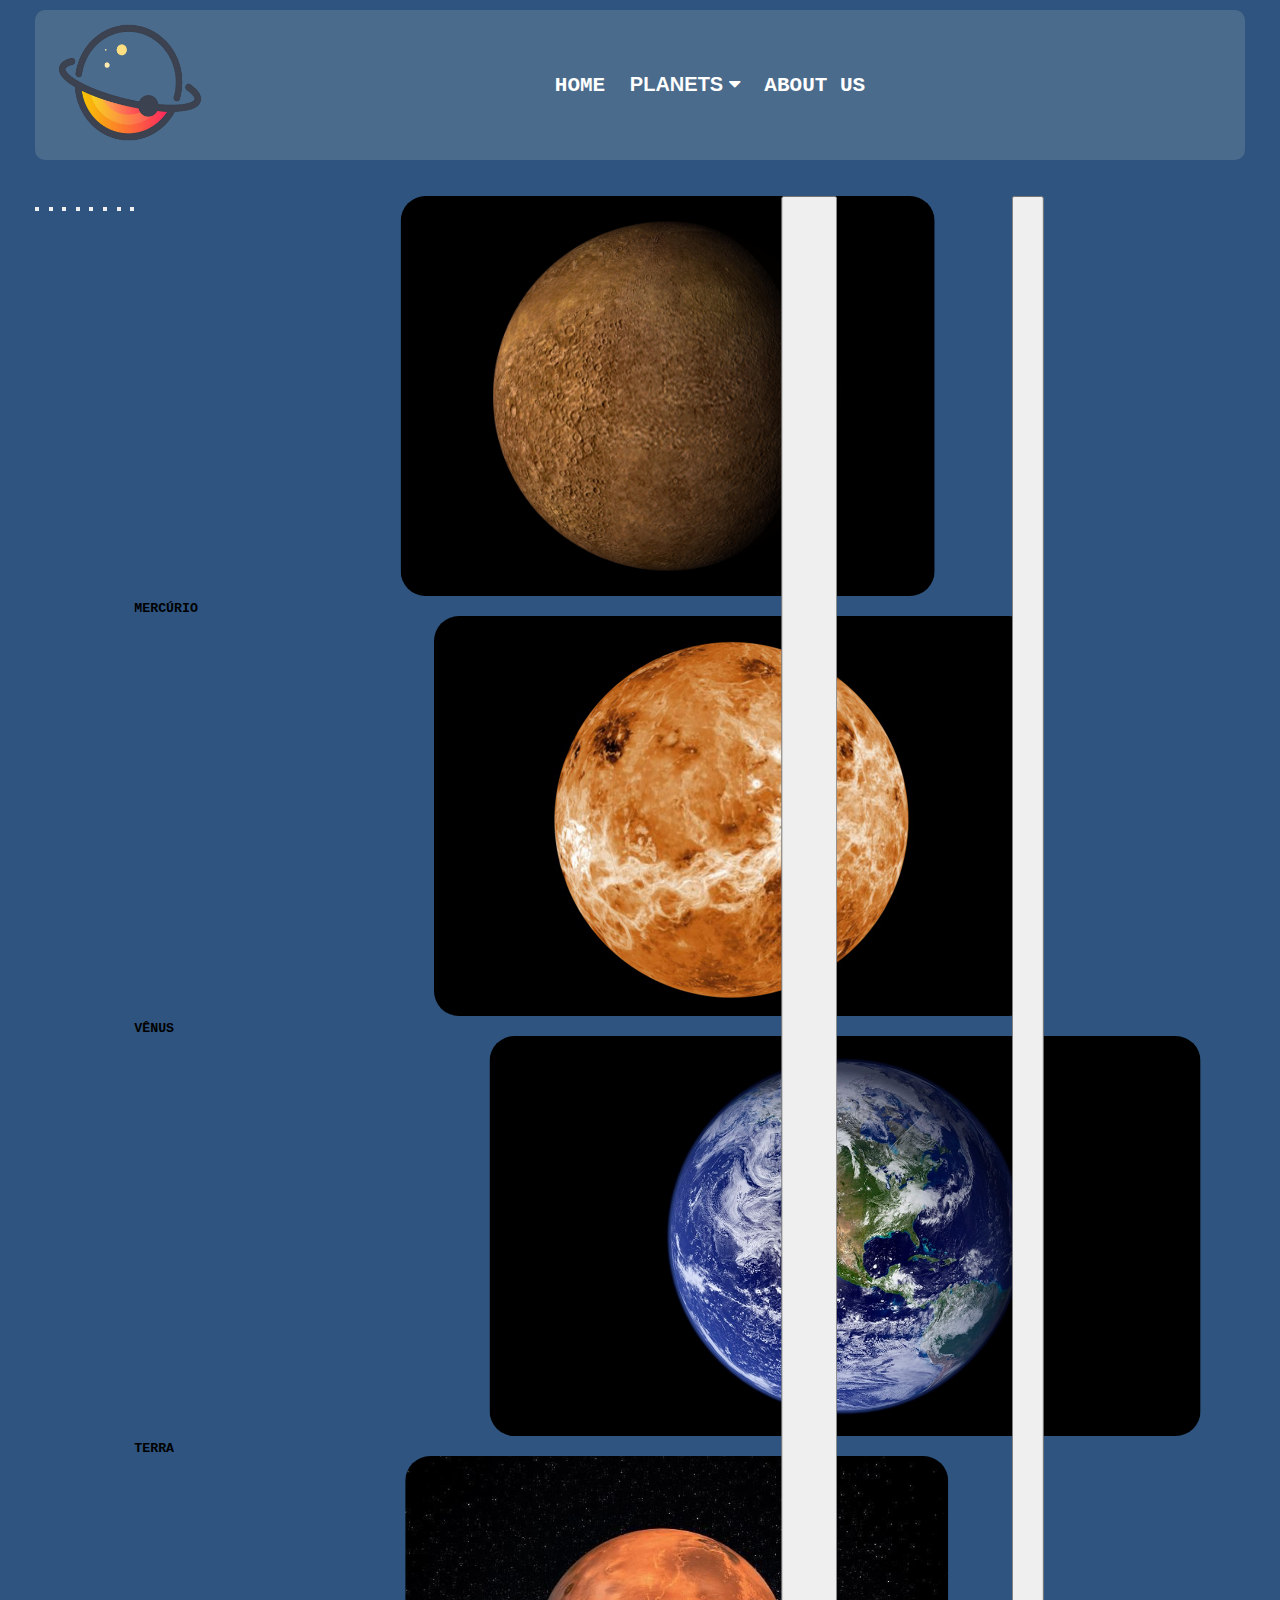
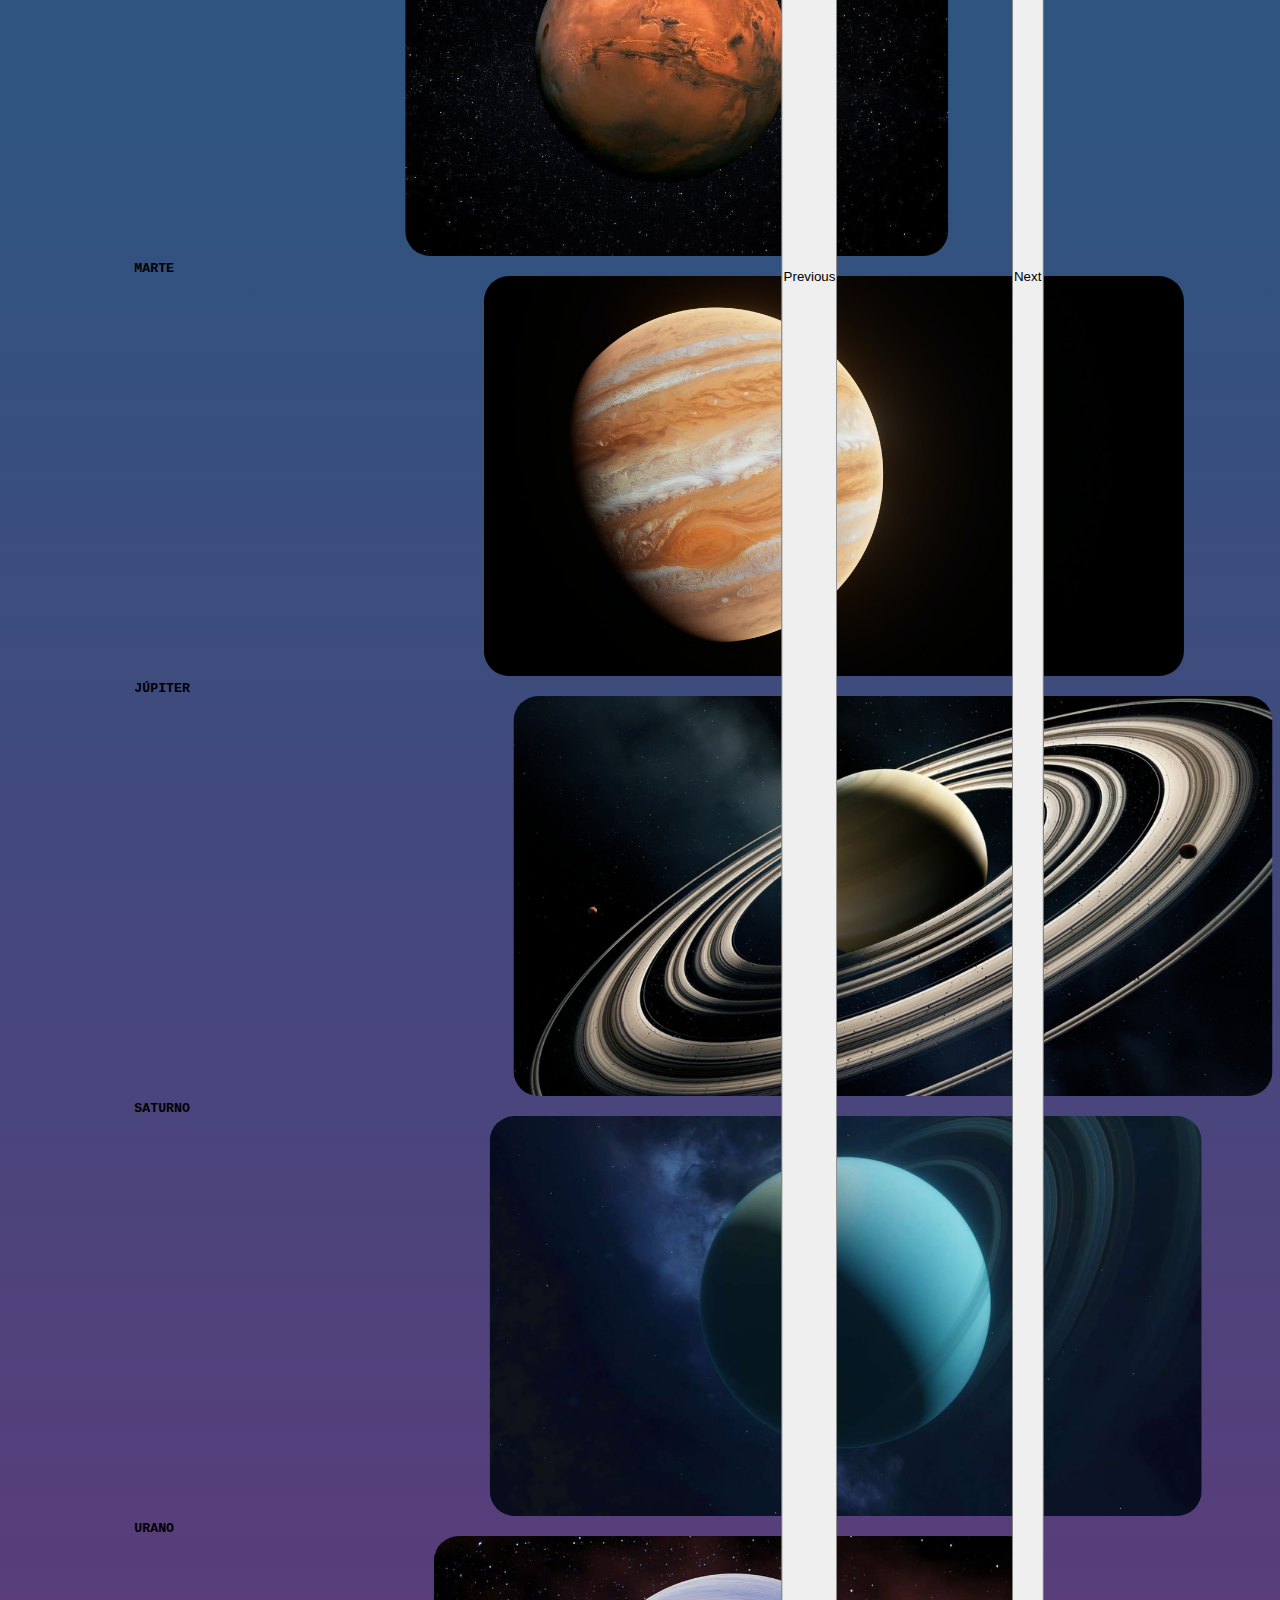
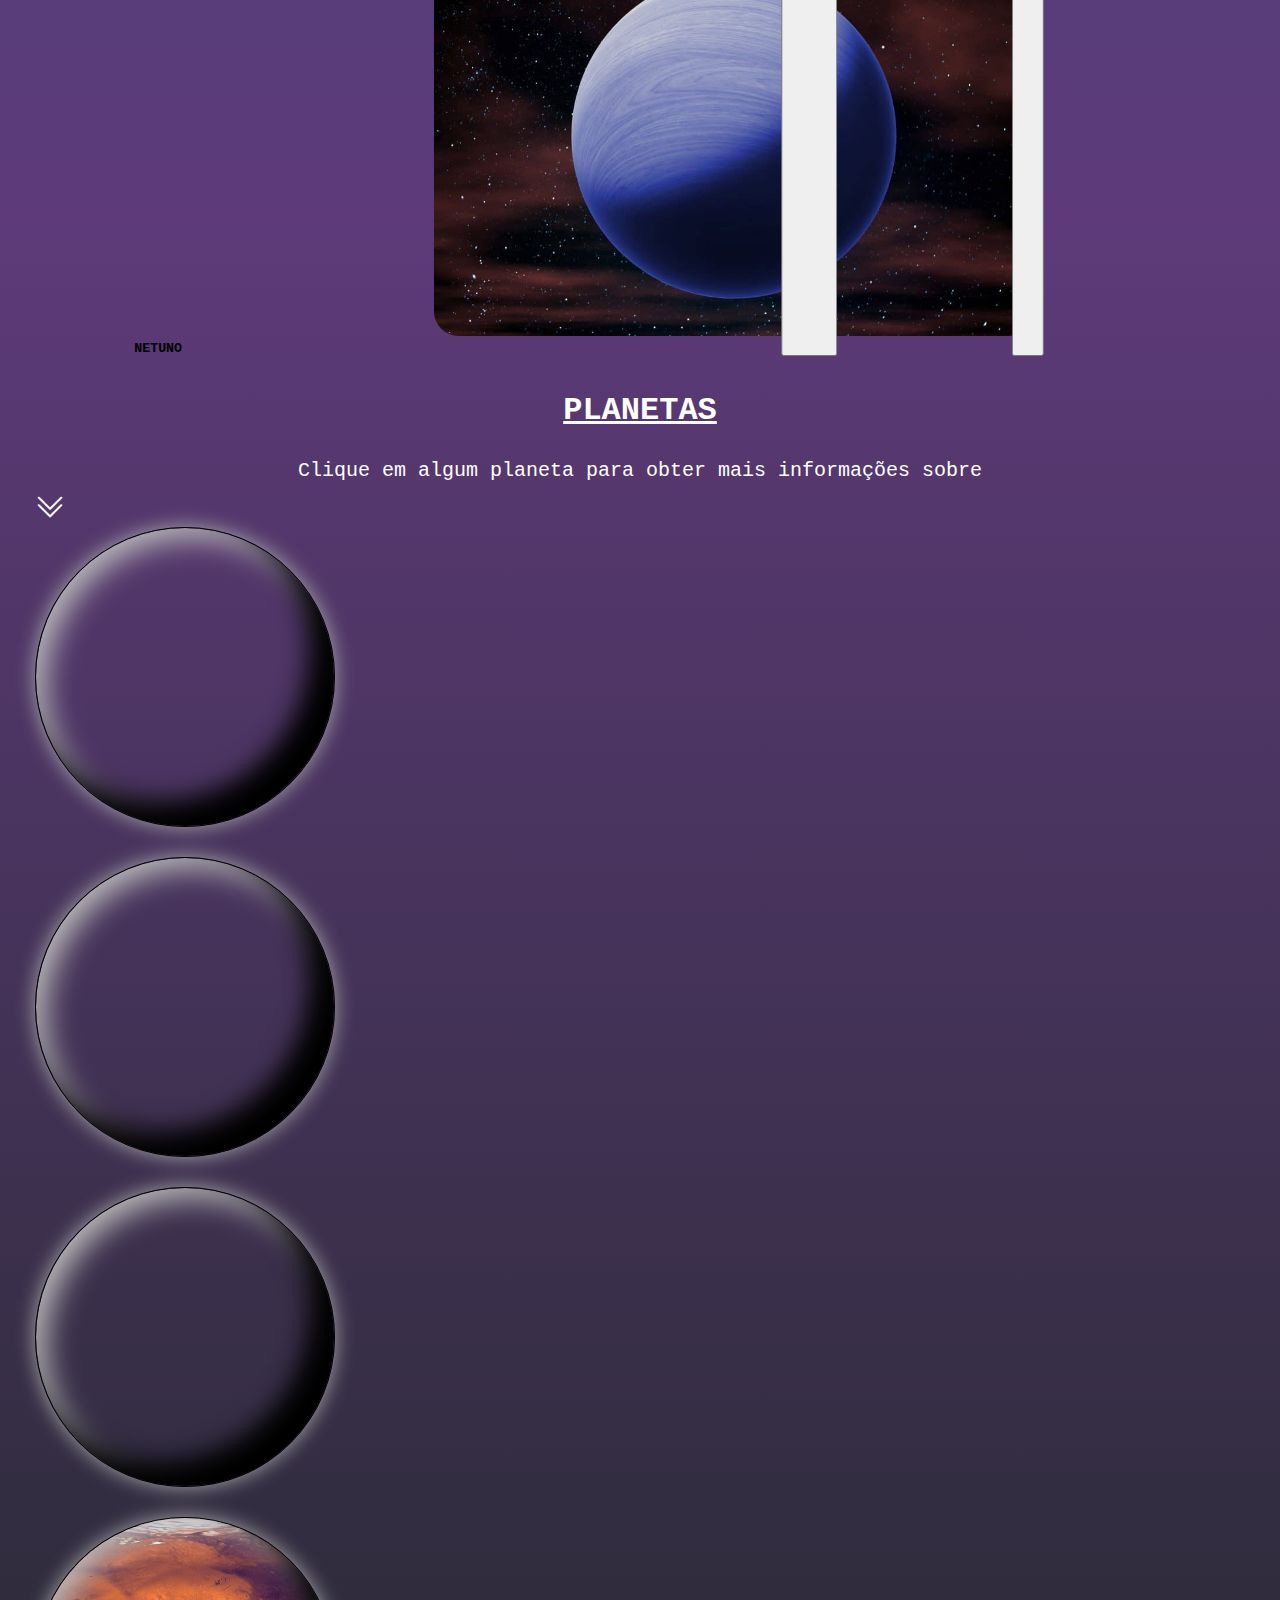
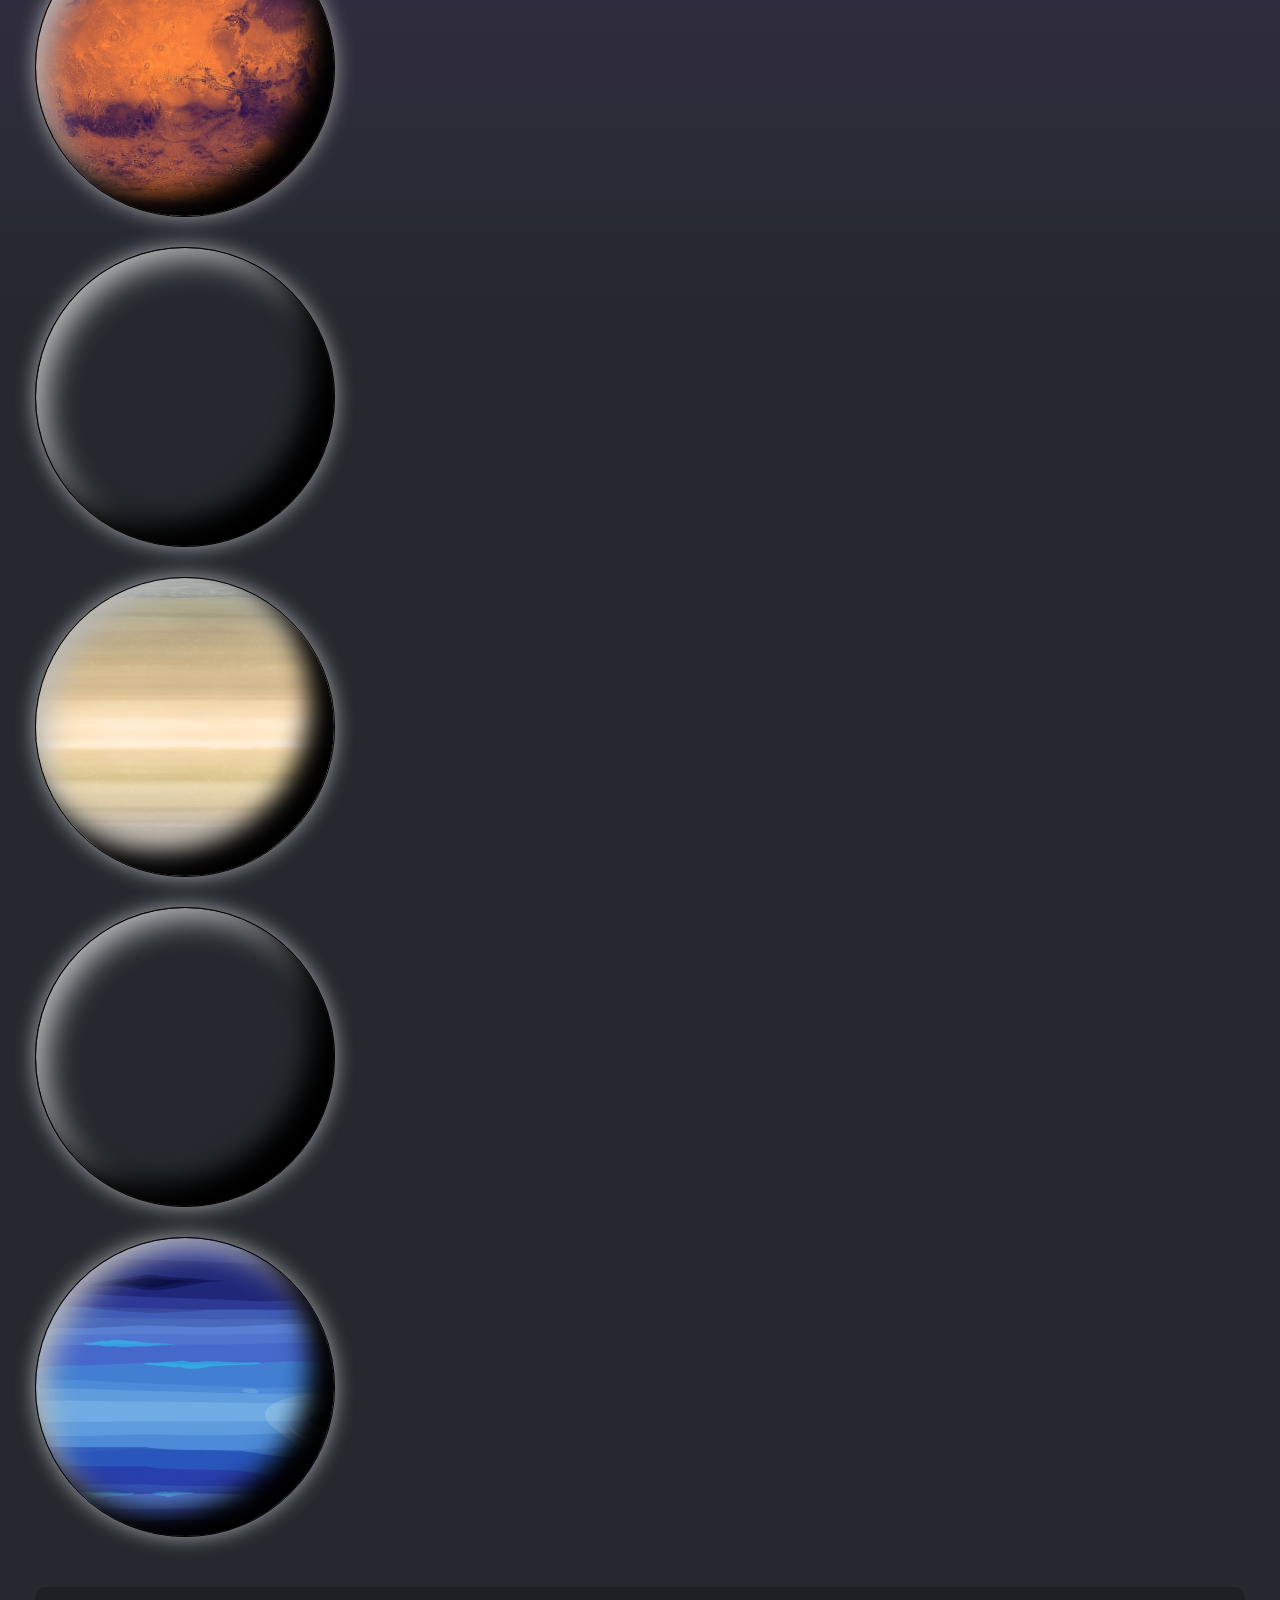
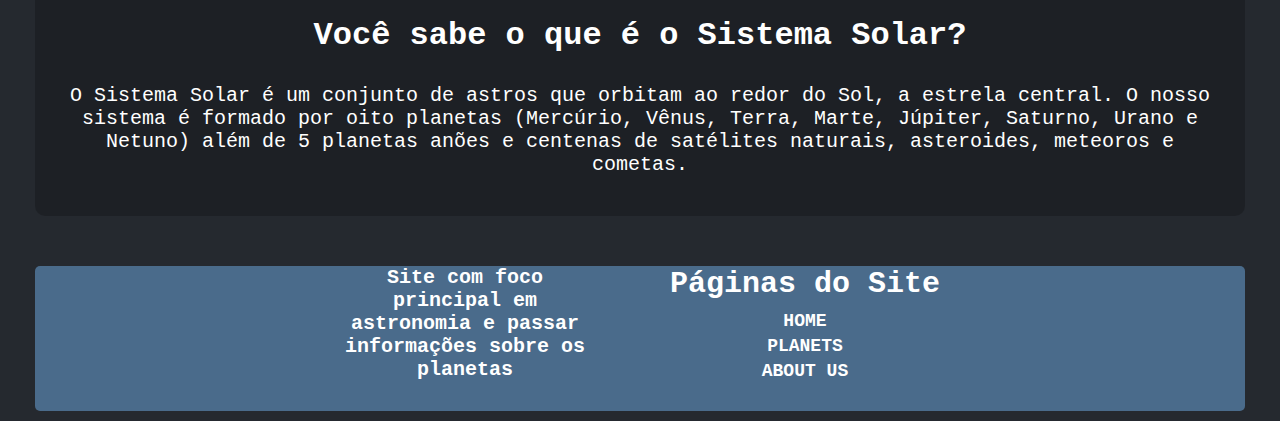
==== commit 8df61c9b: "Pages" ====
--- a/index.html
+++ b/index.html
@@ -9,6 +9,7 @@
   <meta http-equiv="Content-Type" content="text/html;charset=UTF-8">
   <link href="https://cdn.jsdelivr.net/npm/bootstrap@5.3.0-alpha1/dist/css/bootstrap.min.css" rel="stylesheet"
     integrity="sha384-GLhlTQ8iRABdZLl6O3oVMWSktQOp6b7In1Zl3/Jr59b6EGGoI1aFkw7cmDA6j6gD" crossorigin="anonymous">
+  <link rel="stylesheet" href="https://cdn.jsdelivr.net/npm/bootstrap-icons@1.10.5/font/bootstrap-icons.css">
   <link rel="stylesheet" href="https://cdnjs.cloudflare.com/ajax/libs/font-awesome/6.2.0/css/all.min.css" />
   <link rel="stylesheet" href="https://cdnjs.cloudflare.com/ajax/libs/font-awesome/4.7.0/css/font-awesome.min.css" />
   <title>Planets Informations</title>
@@ -38,7 +39,7 @@
             <a href="planetas/Netuno/index.html">NETUNO</a>
           </div>
       </div>
-      <a href="planetas/SolarSystem.html">ABOUT US</a>
+      <a href="about.html">ABOUT US</a>
     </div>
   </div><br><br>
 
@@ -66,56 +67,48 @@
         <img src="img/img-1.jpg" class="d-block w-50 " alt="...">
         <div class="carousel-caption d-none d-md-block">
           <h5>MERCÚRIO</h5>
-          <p>Some representative placeholder content for the first slide.</p>
         </div>
       </div>
       <div class="carousel-item">
         <img src="img/img-2.jpg" class="d-block w-50" alt="...">
         <div class="carousel-caption d-none d-md-block">
           <h5>VÊNUS</h5>
-          <p>Some representative placeholder content for the second slide.</p>
         </div>
       </div>
       <div class="carousel-item">
         <img src="img/img-3.jpg" class="d-block w-50" alt="...">
         <div class="carousel-caption d-none d-md-block">
           <h5>TERRA</h5>
-          <p>Some representative placeholder content for the third slide.</p>
         </div>
       </div>
       <div class="carousel-item">
         <img src="img/img-4.jpg" class="d-block w-50" alt="...">
         <div class="carousel-caption d-none d-md-block">
           <h5>MARTE</h5>
-          <p>Some representative placeholder content for the third slide.</p>
         </div>
       </div>
       <div class="carousel-item">
         <img src="img/img-5.jpg" class="d-block w-50" alt="...">
         <div class="carousel-caption d-none d-md-block">
           <h5>JÚPITER</h5>
-          <p>Some representative placeholder content for the third slide.</p>
         </div>
       </div>
       <div class="carousel-item">
         <img src="img/img-6.jpg" class="d-block w-50" alt="...">
         <div class="carousel-caption d-none d-md-block">
           <h5>SATURNO</h5>
-          <p>Some representative placeholder content for the third slide.</p>
         </div>
       </div>
       <div class="carousel-item">
         <img src="img/img-7.jpg" class="d-block w-50" alt="...">
         <div class="carousel-caption d-none d-md-block">
           <h5>URANO</h5>
-          <p>Some representative placeholder content for the third slide.</p>
         </div>
       </div>
       <div class="carousel-item">
         <img src="img/img-8.jpg" href="planetas/Netuno/index.html" class="d-block w-50" alt="...">
         <div class="carousel-caption d-none d-md-block">
           <h5>NETUNO</h5>
-          <p>Some representative placeholder content for the third slide.</p>
         </div>
       </div>
     </div>
@@ -133,6 +126,8 @@
 
   <div id="planetas" class="container row mx-auto d-flex justify-content-center">
     <h1>PLANETAS</h1>
+    <p>Clique em algum planeta para obter mais informações sobre</p>
+    <i class="bi bi-chevron-double-down" style="text-align: center; font-size: 30px; color: white;"></i>
     <div id="planet" class="mercurio">
       <div>
         <a class="isDisabled d-flex justify-content-center">
@@ -214,7 +209,7 @@
         <h1>Páginas do Site</h1>
         <a href="#">HOME</a>
         <a href="#planetas">PLANETS</a>
-        <a href="#">ABOUT US</a>
+        <a href="about.html">ABOUT US</a>
       </div>
     </div>
   </footer>
--- a/css/style.css
+++ b/css/style.css
@@ -24,13 +24,13 @@
   color: #fff;
   text-align: center;
   font-size: 20px;
-  margin-bottom: 30px;
+  margin-bottom: 10px;
 }
 
 .texto {
   font-family: "Space Mono", monospace;
   border-radius: 10px;
-  padding: 10px;
+  padding: 30px;
   background-color: rgba(0, 0, 0, 0.2);
   margin-bottom: 50px;
 }
@@ -241,6 +241,27 @@
   opacity: 0.7;
 }
 
+.img1 {
+  display: flex;
+  margin-bottom: 15px;
+}
+
+.img1 img {
+  width: 50%;
+  border-radius: 25px;
+}
+
+.txt1 {
+  font-family: "Space Mono", monospace;
+  color: white;
+  display: flex;
+  justify-content: center;
+  flex-direction: column;
+  margin-left: 10px;
+  background-color: rgba(112, 112, 112, 0.4);
+  border-radius: 25px;
+}
+
 /* SlideShow */
 
 .carousel {
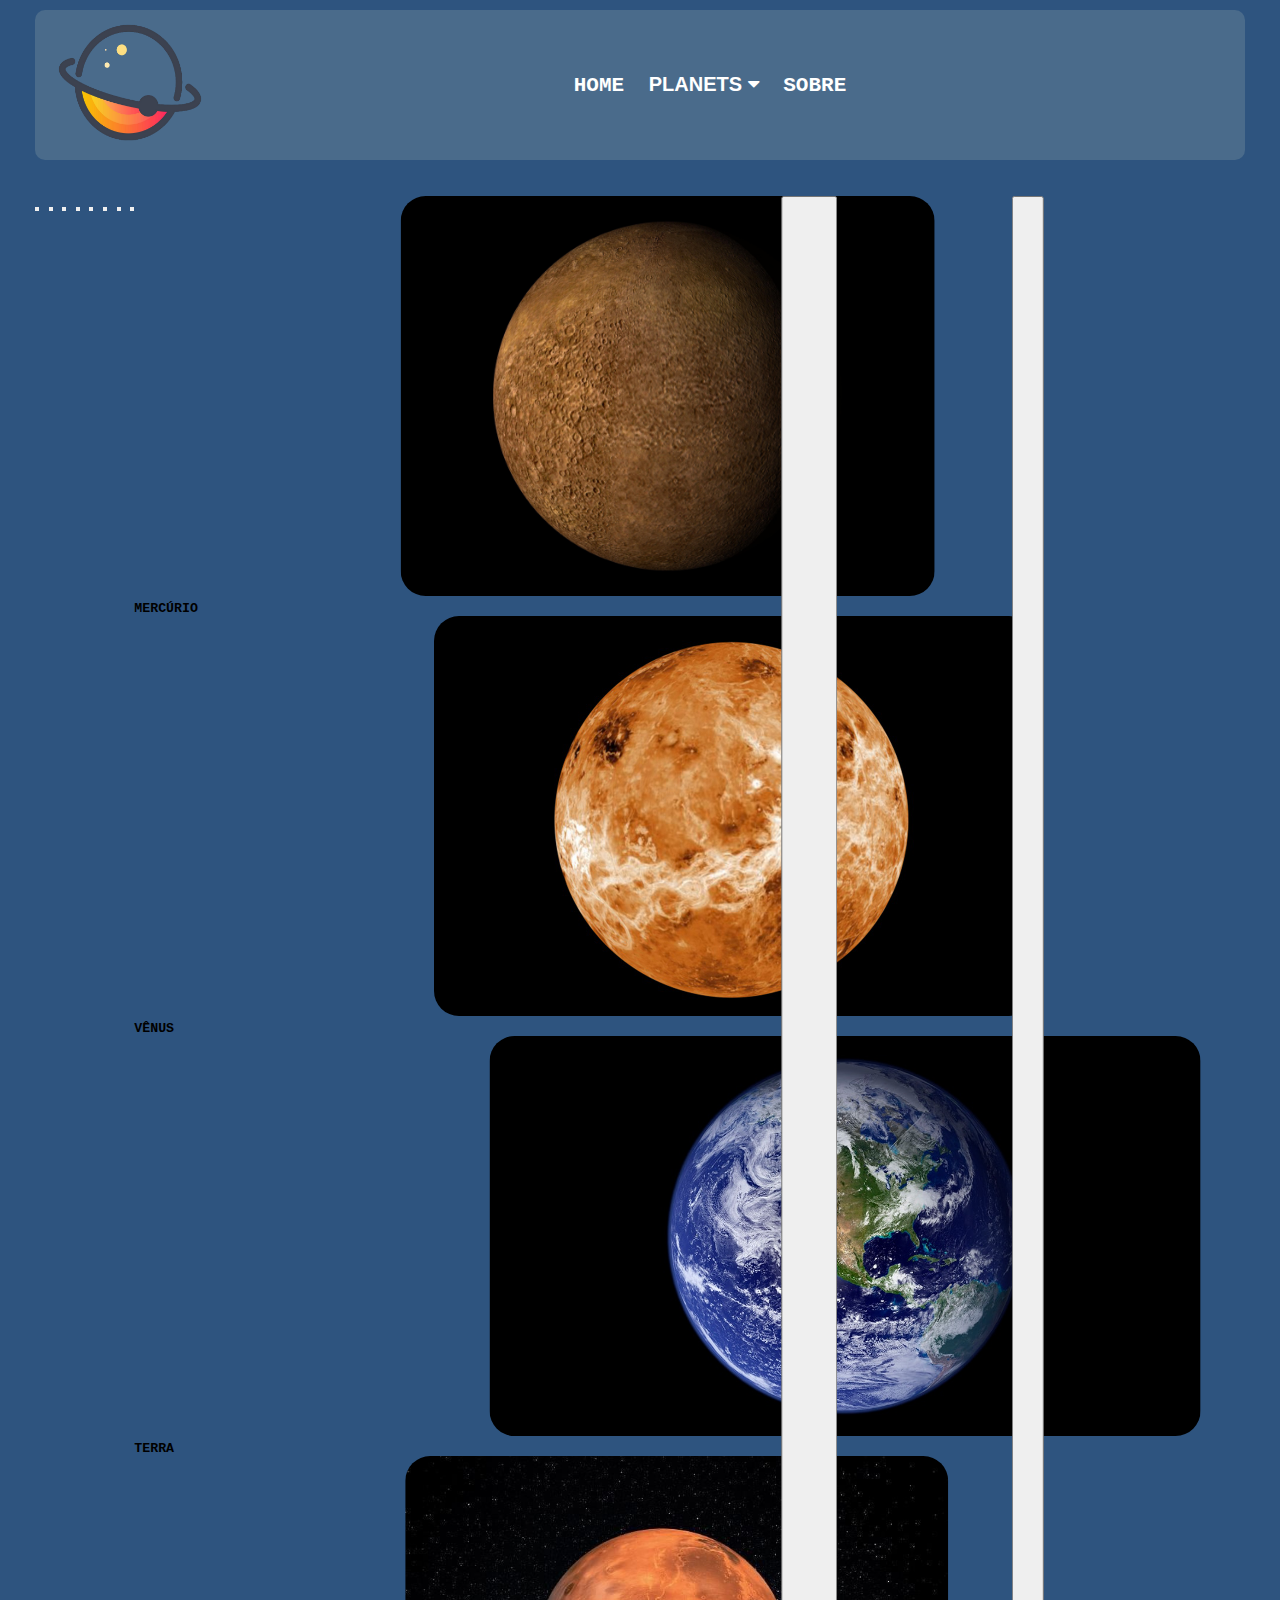
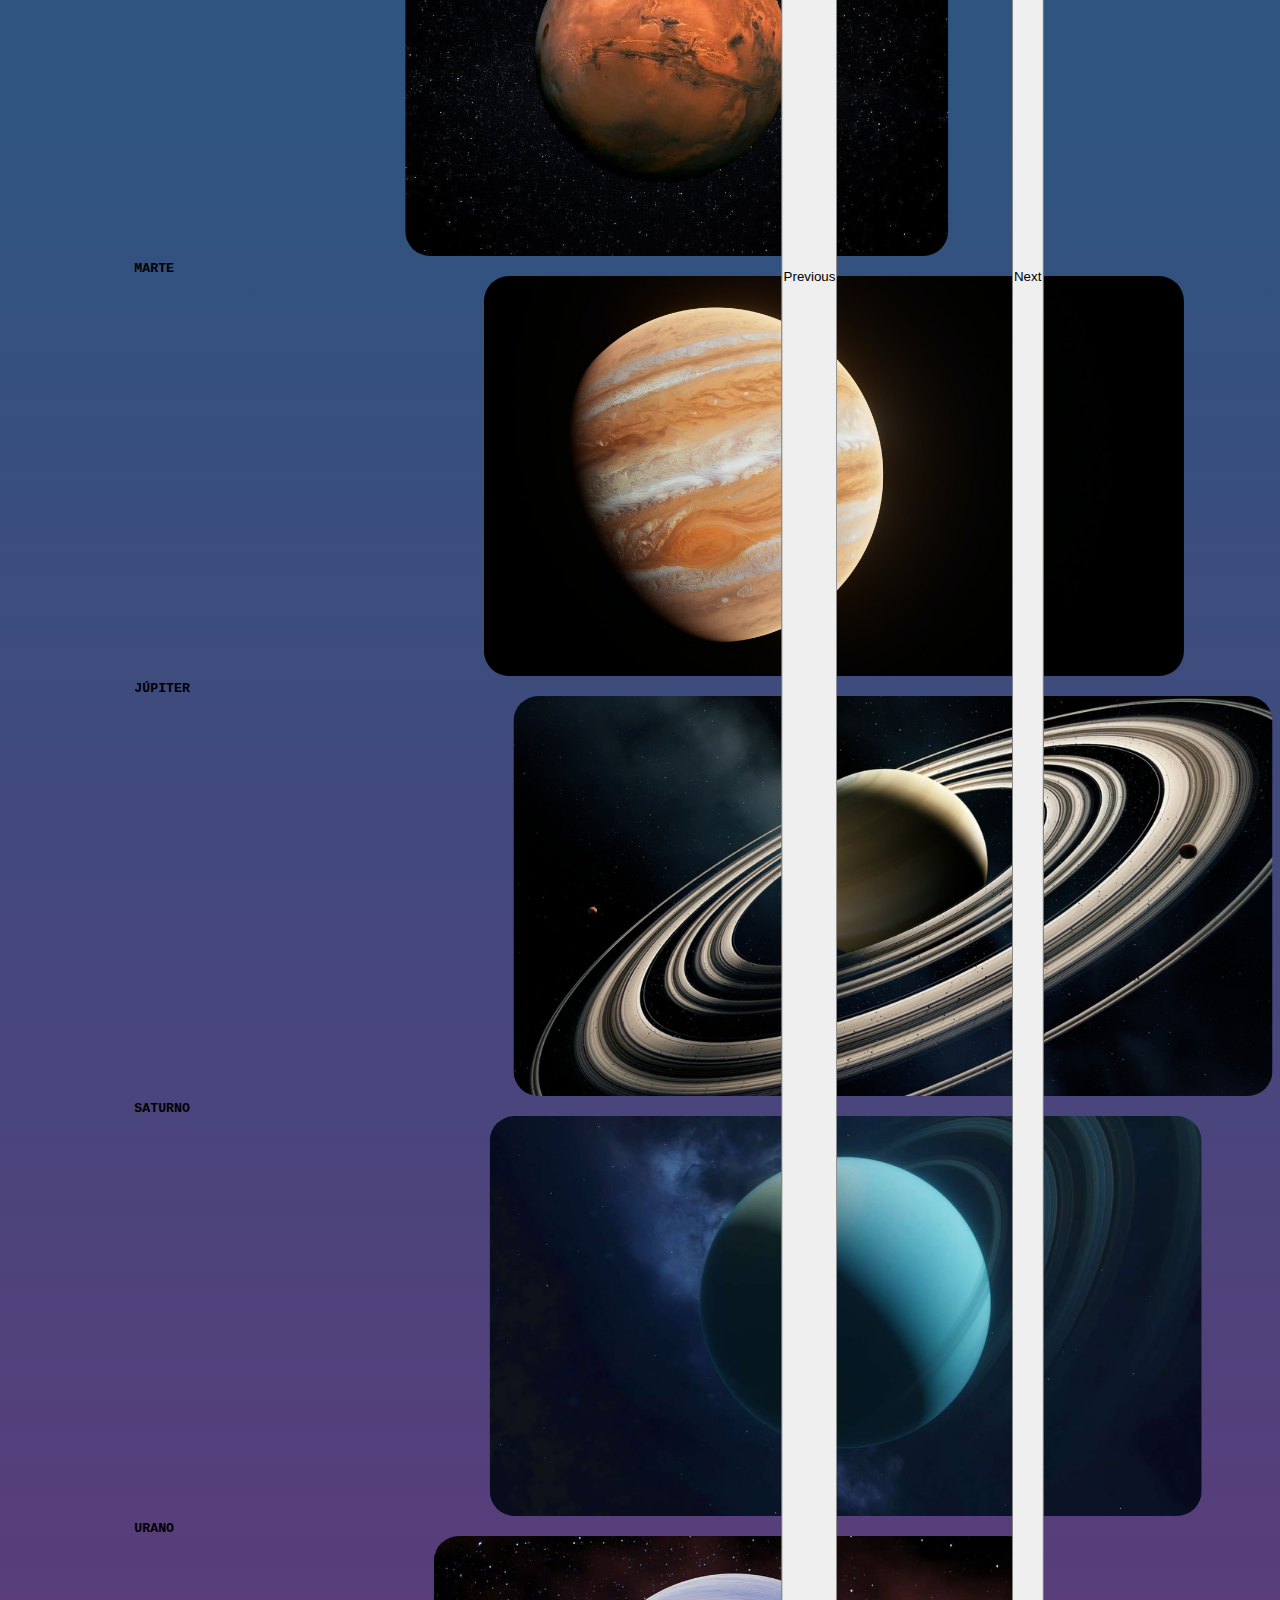
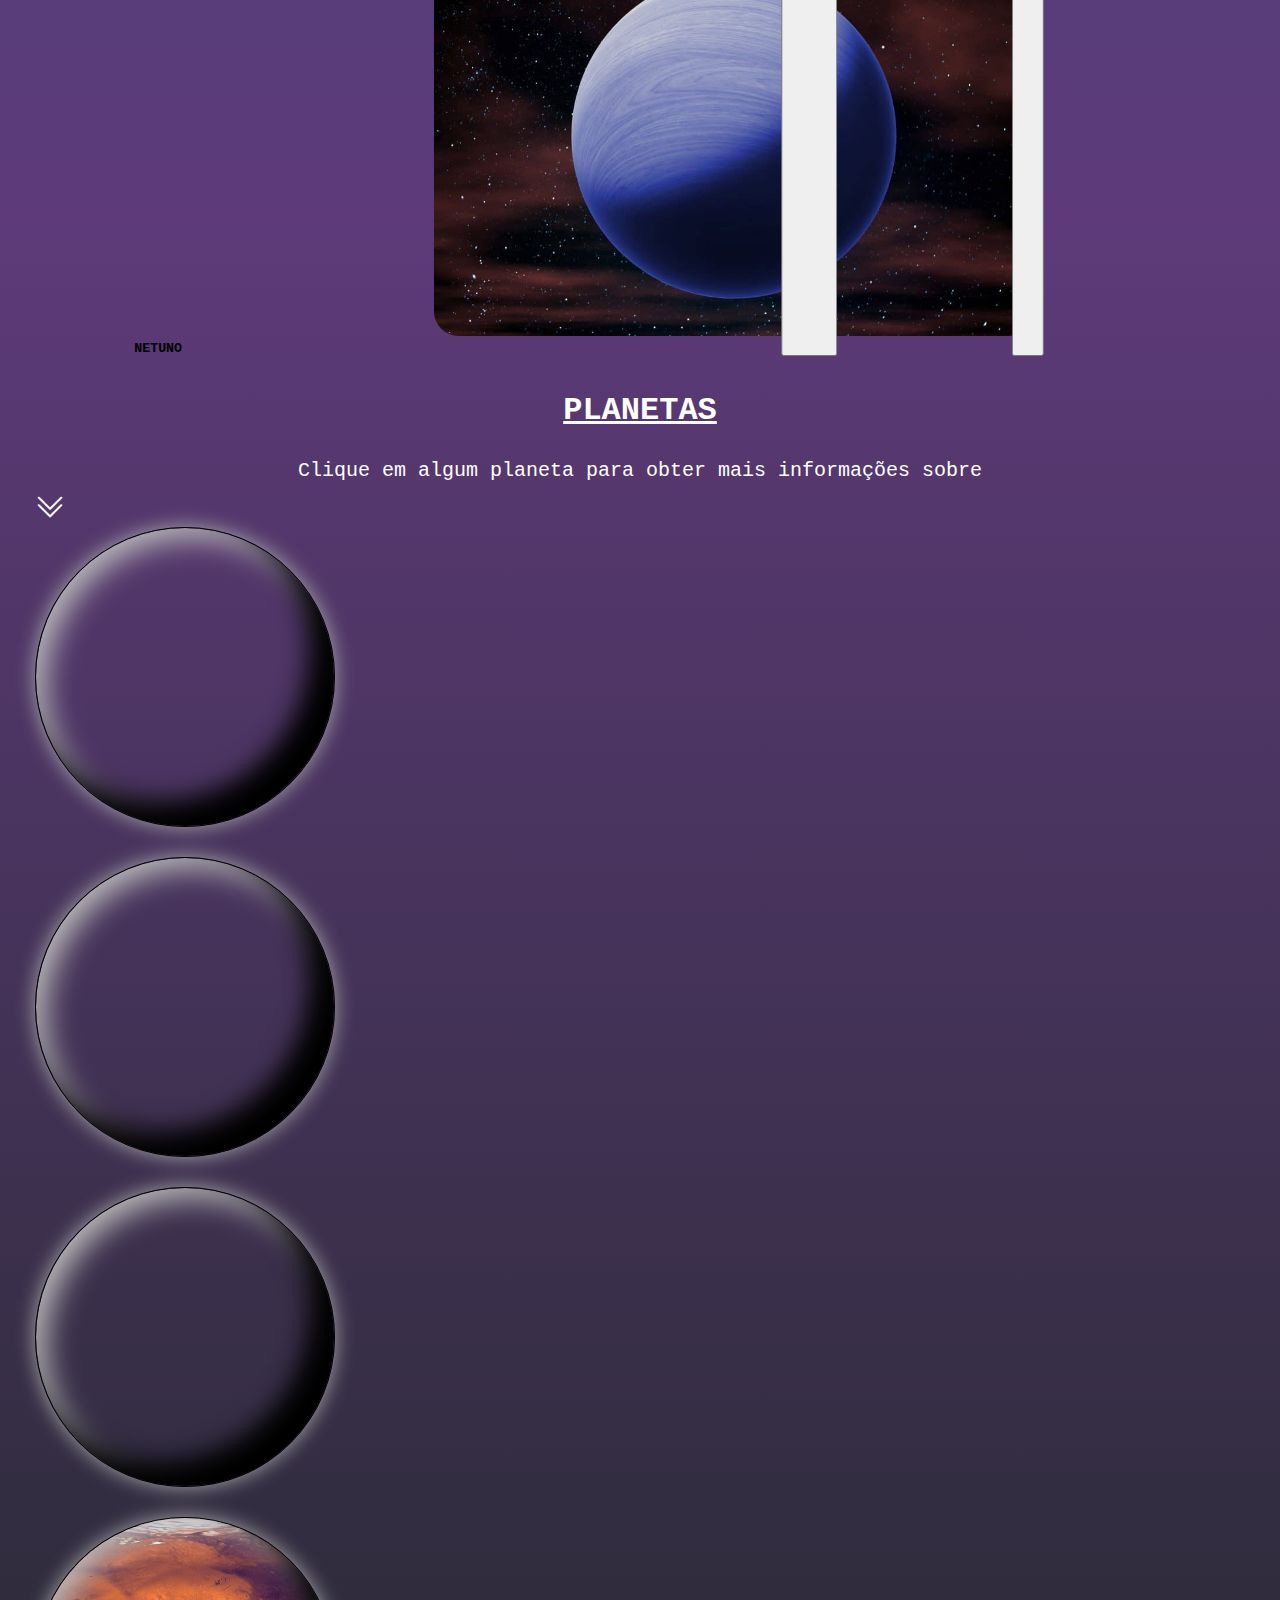
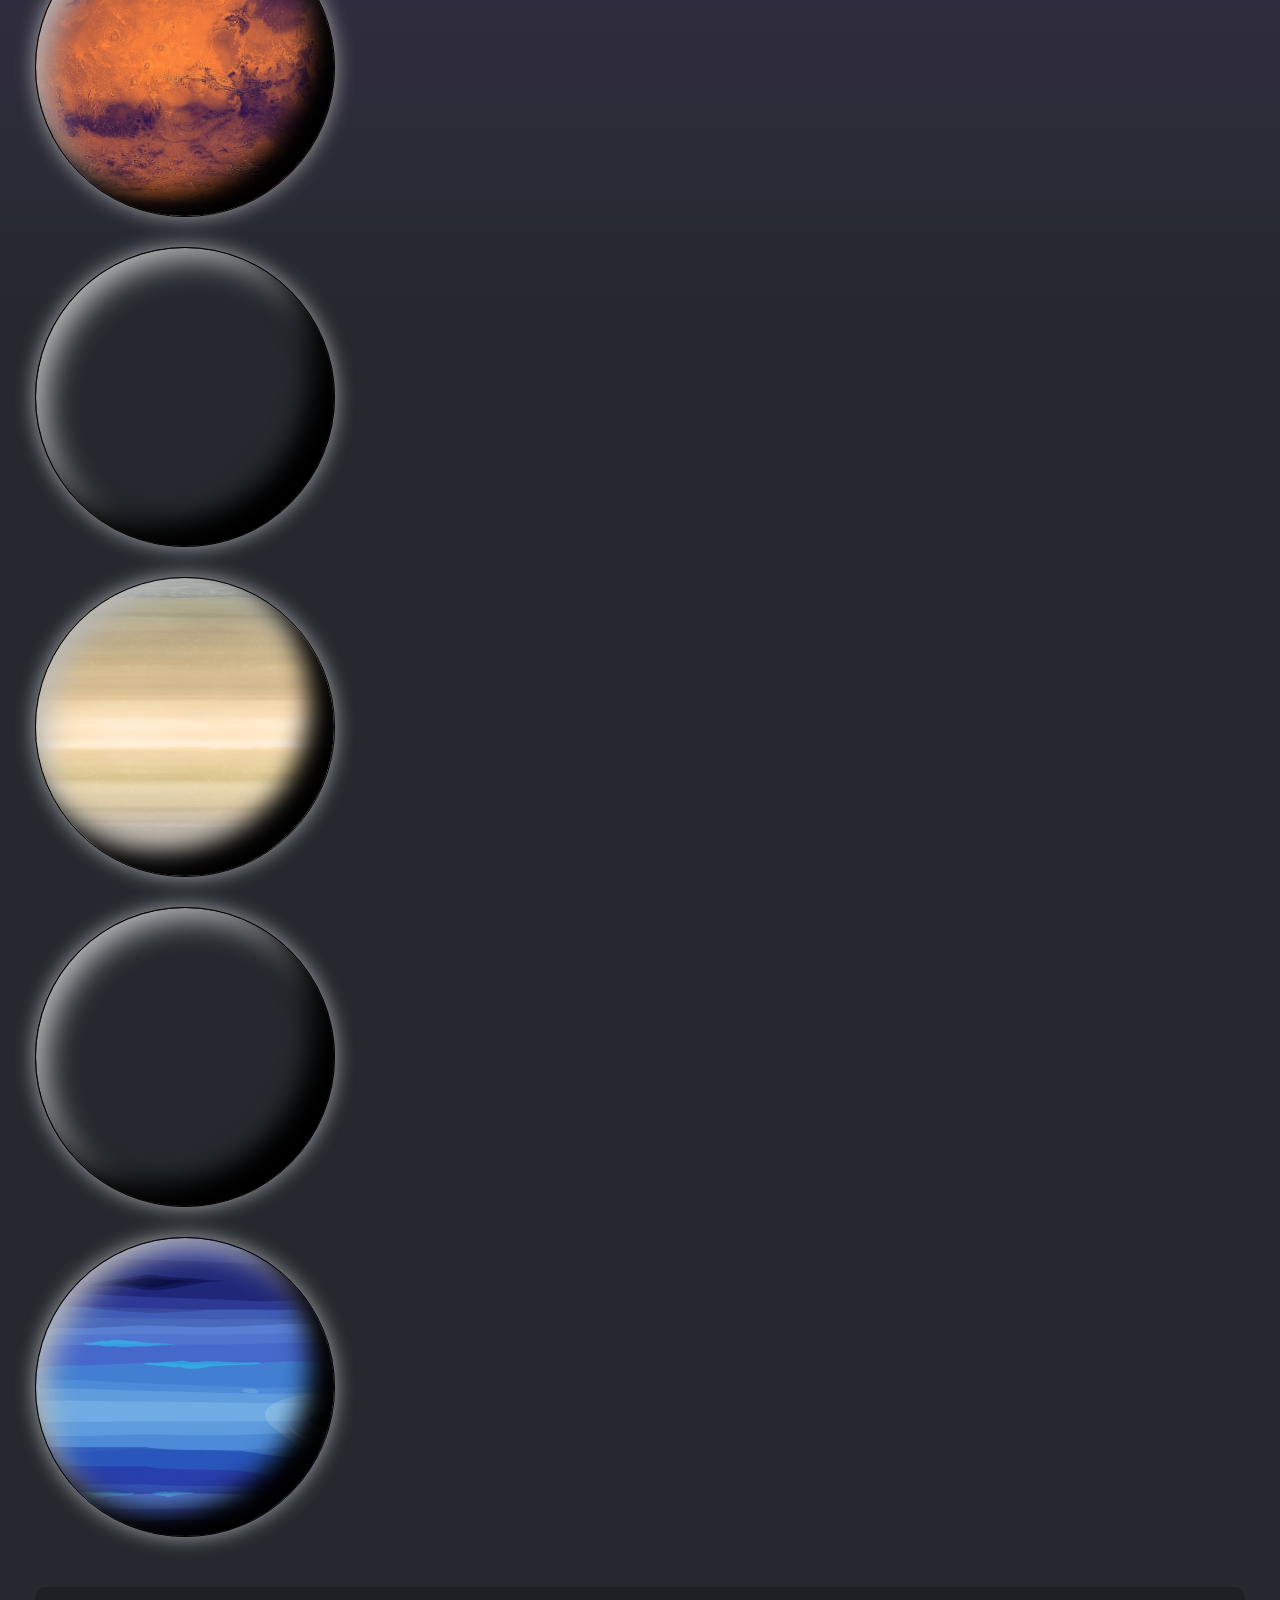
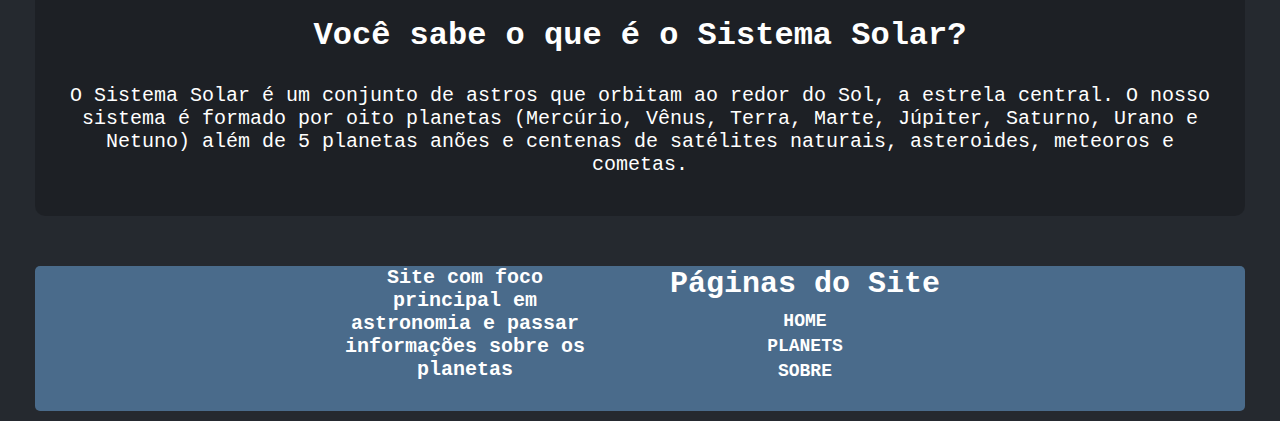
==== commit d151f74f: "Pages" ====
--- a/index.html
+++ b/index.html
@@ -39,7 +39,7 @@
             <a href="planetas/Netuno/index.html">NETUNO</a>
           </div>
       </div>
-      <a href="about.html">ABOUT US</a>
+      <a href="about.html">SOBRE</a>
     </div>
   </div><br><br>
 
@@ -209,7 +209,7 @@
         <h1>Páginas do Site</h1>
         <a href="#">HOME</a>
         <a href="#planetas">PLANETS</a>
-        <a href="about.html">ABOUT US</a>
+        <a href="about.html">SOBRE</a>
       </div>
     </div>
   </footer>
